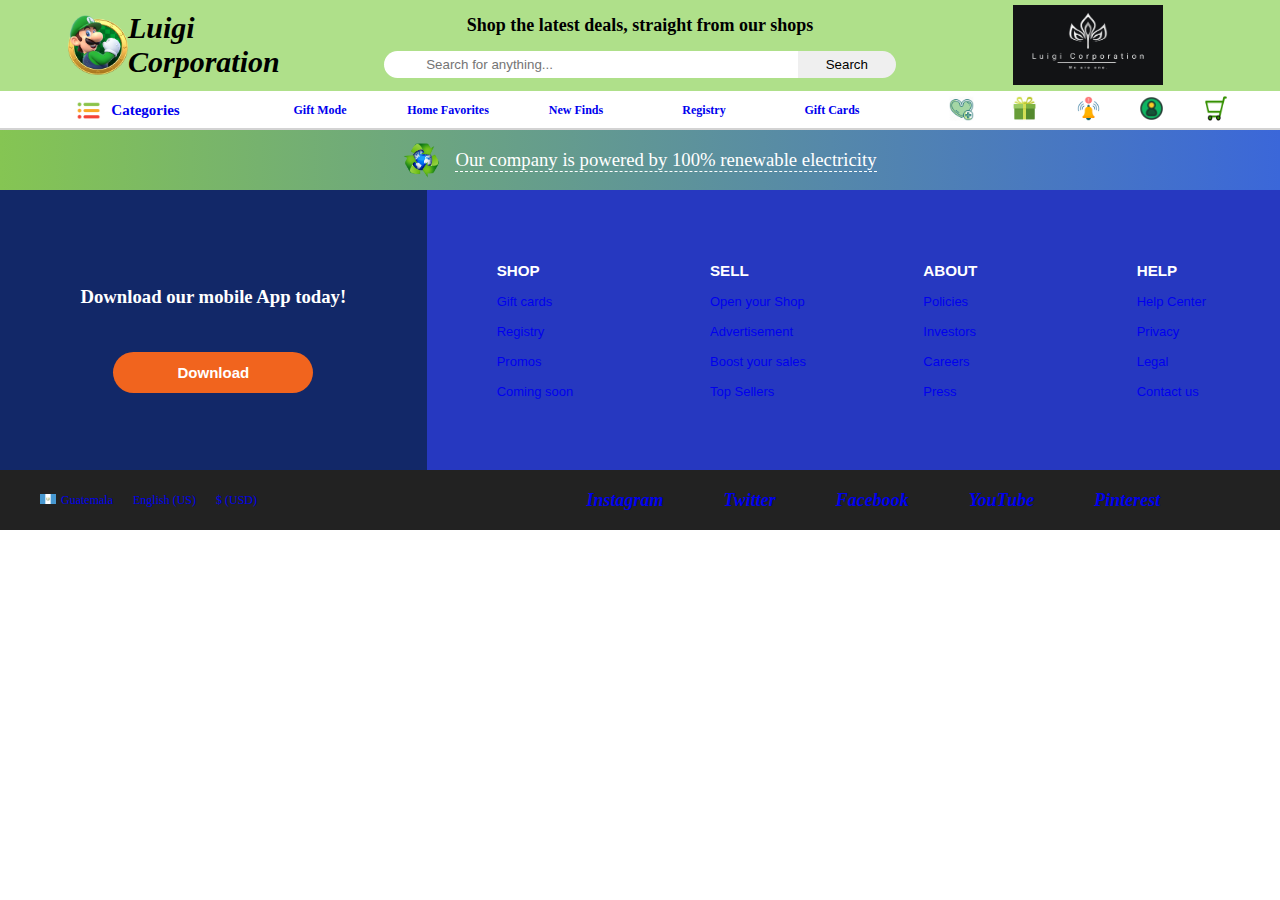
==== index.html @ bf906b2e "correction to footer download button, editing 'a' range to the whole button, including corrections t" ====
<!DOCTYPE html>
<html lang="en">
<head>
    <meta charset="UTF-8">
    <meta name="viewport" content="width=device-width, initial-scale=1.0">
    <title>Pagina Grid</title>
    <link rel="stylesheet" href="style.css">
</head>
<header>
    <div class="header-container">
        <div class="brandIcon headerGreen">
            <img src="icons/LuigiLogo.png" alt="Luigi's brand icon">
        </div>
        <div class="headerSloganH1 headerGreen">
            <h1>Luigi <br> Corporation</h1>
        </div>
        <div class="headerSloganH2 headerGreen">
            <h2>Shop the latest deals, straight from our shops</h2>
        </div>
        <div class="headerSloganImg headerGreen">
            <img src="icons/LuigiCorporation.jpg" alt="brand logo">
        </div> 
        <div class="headerSearch headerGreen">
            <input type="text" placeholder="      Search for anything...">
            <button>Search</button>
        </div>
            <div class="headerTitle1 headerMenuEffect">
                <img id="categoriesIcon" src="icons/categoriesIcon.png" alt="categories icon">
                <h3><a href="links.html">Categories</a></h3>
            </div>
        <h3 class="headerTitle2 headerMenuEffect"><a href="links.html">Gift Mode</a></h3>
        <h3 class="headerTitle3 headerMenuEffect"><a href="links.html">Home Favorites</a></h3>
        <h3 class="headerTitle4 headerMenuEffect"><a href="links.html">New Finds</a></h3>
        <h3 class="headerTitle5 headerMenuEffect"><a href="links.html">Registry</a></h3>
        <h3 class="headerTitle6 headerMenuEffect"><a href="links.html">Gift Cards</a></h3>
        <div class="headerMenuIcons">
            <a href="links.html"><img src="icons/favoritesIcon.png" alt="favorites icon" class="headerMenuIcon1"></a>
            <a href="links.html"><img src="icons/giftIcon.png" alt="gift icon" class="headerMenuIcon2"></a>
            <a href="links.html"><img src="icons/notificationsIcon.png" alt="notifications icon" class="headerMenuIcon3"></a>
            <a href="links.html"><img src="icons/account.png" alt="account icon" class="headerMenuIcon4"></a>
            <a href="links.html"><img src="icons/cartIcon.png" alt="shopping cart icon" class="headerMenuIcon5"></a>
        </div>
    </div>
</header>
<body>
    
</body>
<footer>
    <div class="footer-container">
        <div class="footer-ecofriendly">
            <img src="icons/Eco-Friendly-PNG-Photos.png" alt="eco friendly icon">
            <H3>Our company is powered by 100% renewable electricity</H3>
        </div>
        <div class="footer-downloadApp">
            <h3>Download our mobile App today!</h3>
            <a href="links.html"><button>Download</button></a>
        </div>
        <div class="footerShopMenu">
            <ul class="ulShop">
                <h3>SHOP</h3>
                <li><a href="links.html">Gift cards</a></li>
                <li><a href="links.html">Registry</a></li>
                <li><a href="links.html">Promos</a></li>
                <li><a href="links.html">Coming soon</a></li>
            </ul>
        </div>
        <div class="footerSellMenu">
            <ul class="ulSell">
                <h3>SELL</h3>
                <li><a href="links.html">Open your Shop</a></li>
                <li><a href="links.html">Advertisement</a></li>
                <li><a href="links.html">Boost your sales</a></li>
                <li><a href="links.html">Top Sellers</a></li>
            </ul>
        </div>
        <div class="footerAboutMenu">
            <ul class="ulAbout">
                <h3>ABOUT</h3>
                <li><a href="links.html">Policies</a></li>
                <li><a href="links.html">Investors</a></li>
                <li><a href="links.html">Careers</a></li>
                <li><a href="links.html">Press</a></li>
            </ul>
        </div>
        <div class="footerHelpMenu">
            <ul class="ulHelp">
                <h3>HELP</h3>
                <li><a href="links.html">Help Center</a></li>
                <li><a href="links.html">Privacy</a></li>
                <li><a href="links.html">Legal</a></li>
                <li><a href="links.html">Contact us</a></li>
            </ul>
        </div>
        <div class="footer-socialMedia">
            <ul>
                <li><a href="links.html">Instagram</a></li>
                <li><a href="links.html">Twitter</a></li>
                <li><a href="links.html">Facebook</a></li>
                <li><a href="links.html">YouTube</a></li>
                <li><a href="links.html">Pinterest</a></li>  
            </ul>
        </div>
        <div class="footerLanguage">
            <ul>
                <li><img src="./icons/banderaGuatemala.png" alt="icono bandera Guatemala"><a href="links.html">Guatemala</a></li>
                <li><a href="links.html">English (US)</a></li>
                <li><a href="links.html">$ (USD)</a></li>
            </ul>
        </div>
    </div>
</footer>
</html>
---- style.css ----
html, header, footer, body {
    margin: 0;
    padding: 0;
    width: 100%;
    height: 100%;
    box-sizing: border-box;
}
/*general links style*/
a {
    text-decoration: none; /* Elimina el subrayado */
}
footer a:visited {
    color: white; /* Mismo color que el enlace no visitado */
}
a:hover {
    text-decoration: underline; /* Subrayado al pasar el cursor */
}
  a:active {
    color: red; /* Color cuando se hace clic en el enlace */
}

/* ----- HEADER SECTION ----- */

header {/*header container size*/
    border-bottom: solid 2px lightgray;
    height: 130px;
}
.headerGreen {
    background: #afe08a ;
}
.header-container {
    display: grid;
    grid-template-columns: 10% 10% 10% 10% 10% 10% 10% 1fr;
    grid-template-rows: 1fr 1fr 1fr;
    height: 120px;
}
.brandIcon img { 
    width: 60px;
    height: 60px;
    align-items: center;
    justify-content: center;
    display: flex;
  }
.brandIcon {
    grid-column: 1;
    grid-row: 1/span 2;
    justify-content: right;
    align-items: center;
    display: flex;
    margin-right: 0;
    padding-right: 0;
}
.headerSloganH1{
    grid-column: 2 / span 2;
    grid-row: 1 / span 2;
    display: flex;
    align-items: center;
    padding: 0;
}
.headerSloganH1 H1 {
    font-size: 30px;
    font-style: italic;
}
.headerSloganH2 {
    grid-column: 4 / span 4;
    display: flex;
    justify-content: center;
    align-items: center;
    font-size: 12px;
}
.headerSloganImg {
    grid-column: 8;
    grid-row: 1/ span 2;
    justify-content: center;
    align-items: center;
    display: flex;
}
.headerSloganImg img {
    width: 150px;
    height: 80px;
    padding: 0;
    margin: 0;
    display: flex;
    align-items: center;
    justify-content: center;
}
.headerSearch {
    grid-column: 4 / span 4;
    display: flex;
    height: 40px;
}
.headerSearch input {
    width: 80%;
    height: 25px;
    border: none;
    border-top-left-radius: 15px;
    border-bottom-left-radius: 15px;
    padding-left: 20px;
}
.headerSearch button {
    width: 20%;
    height: 27px;
    border: none;
    border-top-right-radius: 15px;
    border-bottom-right-radius: 15px;
    cursor: pointer;
}
.headerSearch button:hover {
    transform: scale(1.1);
    box-shadow: 0 4px 8px rgba(0, 0, 0, 0.2);
    transition: ease-out 0.1s;
}
.headerSearch input:hover {
    transform: scale(1.1);
    box-shadow: 0 4px 8px rgba(0, 0, 0, 0.2);
    transition: ease-out 0.1s;
}
.headerMenuEffect:hover {
    transform: scale(1.1);
    box-shadow: 0 4px 8px rgba(0, 0, 0, 0.2);
    transition: ease-out 0.2s;
    background-color: lightgray;
    border-radius: 15px;
    padding: 0;
    margin: 0;
}
.header-container h3 {
    font-size: 12px;
    display: flex;
    justify-content: center;
    align-items: center;
}
.headerTitle1 {
    grid-column: 1 / span 2;
    display: flex;
    justify-content: center;
    align-items: center;
    gap: 10px;
    padding: 0;
    margin: 0;
    height: 40px;
}
.headerTitle1 h3 {
    font-size: 15px;
}
#categoriesIcon {
    height: 25px;
    width: 25px;
    
}
.headerMenuIcons {
    grid-column: 8 / span 1;
    grid-row: 3;
    display: flex;
    flex-direction: row;
    align-items: center;
    justify-content: center;
    gap: 10%;
}
.headerMenuIcons img {
    height: 25px;
    width: 25px;
}
.headerMenuIcons img:hover {
    transform: scale(1.3);
    transition: 0.1s ease-out;
}


/* ----- BODY SECTION ----- */



/*Footer section*/
footer {
    color: white; /*general font color*/
    height: 400px;
}

.footer-container { /*grid template*/
    display: grid;
    grid-template-columns: 1fr 1fr 1fr 1fr 1fr 1fr;
    grid-template-rows: 15% 55% 15% 15%;
    height: 400px;
}

.footer-ecofriendly {
    grid-column: 1 / span 6;
    grid-row: 1 / span 1;
    display: flex;
    align-items: center;
    justify-content: center;
    background: linear-gradient(to right, #85C553, #3B67D9);
}
.footer-ecofriendly h3 {
    font-weight: 200;
    border-bottom: dashed 1px white;
}
.footer-ecofriendly img {
    height: 35px;
    margin-right: 15px;
}
.footer-downloadApp {
    grid-column: 1 / span 2;
    grid-row: 2 / span 2;
    display: flex;
    flex-direction: column;
    justify-content: center;
    align-items: center;
    background-color: #122868;
    gap: 25px;
}
.footer-downloadApp a {
    border-radius: 25px;
    width: 70%;
    max-width: 200px;
    height: 20%;
    max-height: 41px;
    background-color: #F1641E;
    border: none;
    cursor: pointer;
    display: flex;
    align-items: center;
    justify-content: center;
}
.footer-downloadApp button {
    font-size: 15px;
    color: white;
    font-weight: 600;
    background-color: transparent;
    border: none;
}
.footer-downloadApp a:hover {
    background-color: green;
    transform: scale(1.20);
    transition: background-color 0.3s ease, transform 0.3s ease;
  }

.footer-socialMedia {
    display: grid;
    grid-column: 3 / span 4;
    grid-row: 4/5;
    align-items: center;
    justify-content: center;
    background-color: #222222;
}
.footer-socialMedia ul {
    list-style: none;
    display: flex;
    gap: 60px;
    font-style: oblique;
    font-weight: 600;
}
.footer-socialMedia li {
    font-size: 18px;
    cursor: pointer;
}
.footerLanguage {
    grid-column: 1/span 2;
    grid-row: 4/5;
    background-color: #222222;
    align-items: center;
    display: flex;
}
.footerLanguage ul {
    display: flex;
    list-style: none;
    gap: 20px;
    font-size: 12px;
}
.footerLanguage li {
    cursor: pointer;
}
.footerLanguage img {
    height: 10px;
    padding-right: 5px;
}
.footerShopMenu, .footerSellMenu, .footerAboutMenu, .footerHelpMenu {
    background-color: #2638C0;
    grid-row: 2/span 2;
    align-items: center;
    display: grid;
}
.footerShopMenu ul, .footerSellMenu ul, .footerAboutMenu ul, .footerHelpMenu ul {
    list-style: none;
    font-family: 'Segoe UI', Tahoma, Geneva, Verdana, sans-serif;
    font-size: 13px;
    margin-left: 30px;
}
.footerShopMenu li, .footerSellMenu li, .footerAboutMenu li, .footerHelpMenu li {
    margin-bottom: 15px;
    cursor: pointer;
}


/*Estilo pagina links.html*/
.containerPaginaLinks {
    background-color: gray;
}
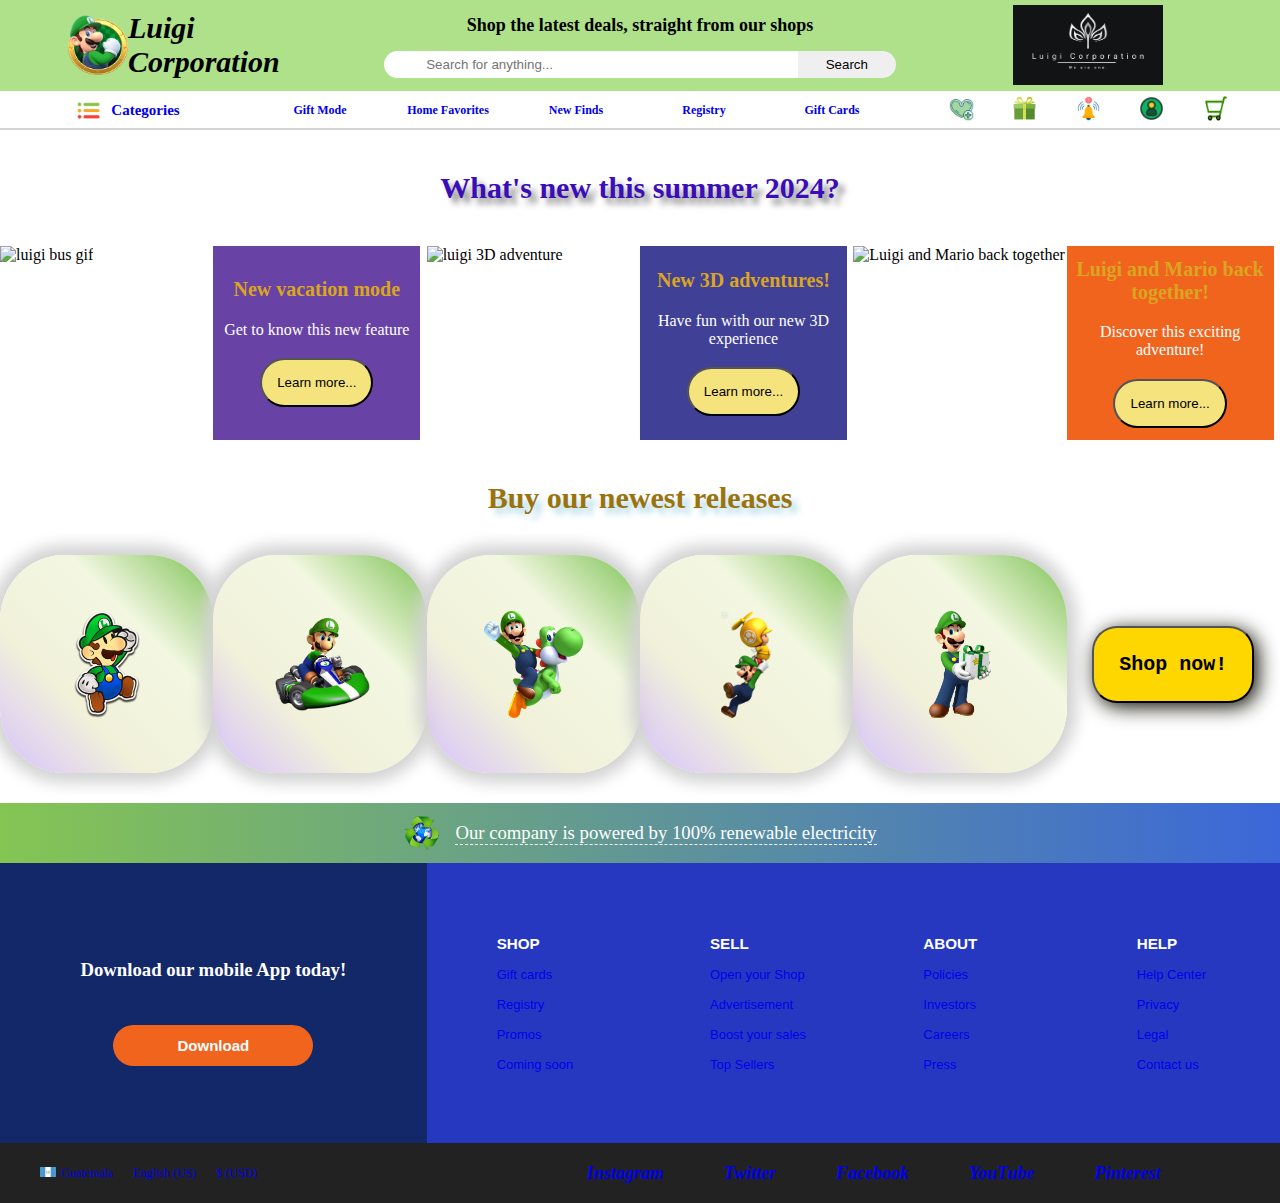
==== commit 1ef9bcaa: "Whats new section and Buy our newest releases sections completed with animations, gifs, pictures, cs" ====
--- a/index.html
+++ b/index.html
@@ -43,7 +43,58 @@
     </div>
 </header>
 <body>
-    
+    <div class="bodyContainer">
+        <div class="whatsNewSection">
+            <div class="whatsNewTitle">
+                <h3>What's new this summer 2024?</h3>
+            </div>
+            <div class="luigiBusGif gifHover">
+                <img src="https://media.tenor.com/qu7Dd1muHxMAAAAM/luigis-mansion3-luigi.gif" alt="luigi bus gif">
+            </div>
+            <div class="luigiBusDescription descriptionStyle">
+                <h4>New vacation mode</h4>
+                <p>Get to know this new feature</p>
+                <a href="links.html"><button>Learn more...</button></a>
+            </div>
+            <div class="luigi3dGif gifHover">
+                <img src="https://media1.tenor.com/m/Nb1DFKvYLB8AAAAC/3d-platformer-super_mario_3d_world.gif" alt="luigi 3D adventure">
+            </div>
+            <div class="luigi3dDescription descriptionStyle">
+                <h4>New 3D adventures!</h4>
+                <p>Have fun with our new 3D experience</p>
+                <a href="links.html"><button>Learn more...</button></a>
+            </div>
+            <div class="luigiMarioGif gifHover">
+                <img src="https://media1.tenor.com/m/jTZ1ralPuLMAAAAd/mario-luigi.gif" alt="Luigi and Mario back together">
+            </div>
+            <div class="luigiMarioBack descriptionStyle">
+                <h4>Luigi and Mario back together!</h4>
+                <p>Discover this exciting adventure!</p>
+                <a href="links.html"><button>Learn more...</button></a>
+            </div>
+            <div class="product1 productHover">
+                <a href="links.html"><img src="Pictures/product1.png" alt="producto 1"></a>
+            </div>
+            <div class="product2 productHover">
+                <a href="links.html"><img src="Pictures/product2.png" alt="producto 2"></a>
+            </div>
+            <div class="product3 productHover">
+                <a href="links.html"><img src="Pictures/product3.png" alt="producto 3"></a>
+            </div>
+            <div class="product4 productHover">
+                <a href="links.html"><img src="Pictures/product4.png" alt="producto 4"></a>
+            </div>
+            <div class="product5 productHover">
+                <a href="links.html"><img src="Pictures/product5.png" alt="producto 5"></a>
+            </div>
+            <div class="shopNowButton productHover">
+                <a href="links.html"><button>Shop now!</button></a>
+            </div>
+            <div class="luigiShopInvite">
+                <h4>Buy our newest releases</h4>
+            </div>
+        </div>
+    </div>
 </body>
 <footer>
     <div class="footer-container">
--- a/style.css
+++ b/style.css
@@ -168,6 +168,165 @@
 
 
 /* ----- BODY SECTION ----- */
+.whatsNewSection {
+    display: grid;
+    grid-template-columns: 1fr 1fr 1fr 1fr 1fr 1fr;
+    grid-template-rows: 18% 1fr 18% 1fr;
+    max-height: 1000px;
+    padding-bottom: 30px;
+}
+.whatsNewTitle {
+    grid-column: 1 / span 6;
+    grid-row: 1;
+    display: flex;
+    justify-content: center;
+    align-items: center;
+}
+.whatsNewTitle h3 {
+    font-size: 30px;
+    font-family: Cambria, Cochin, Georgia, Times, 'Times New Roman', serif;
+    text-shadow: 6px 6px 6px gray;
+    color: rgb(59, 13, 185);
+}
+.luigiBusGif {
+    grid-column: 1;
+    grid-row: 2 ;
+}
+.luigiBusGif img {
+    height: 100%;
+    width: 100%;
+    object-fit: cover;
+}
+.luigiBusDescription {
+    grid-column: 2;
+    grid-row: 2;
+}
+.luigi3dGif {
+    grid-column: 3;
+    grid-row: 2;
+}
+.luigi3dGif img {
+    height: 100%;
+    width: 100%;
+    object-fit: cover;
+}
+.luigiMarioGif img {
+    height: 100%;
+    width: 100%;
+    object-fit: cover;
+}
+.gifHover img:hover {
+    transform: scale(1.9);
+    transition: 0.2s;
+    border-radius: 25px;
+}
+.luigiShopInvite {
+    grid-column: 1 / -1;
+    grid-row: 3;
+    display: flex;
+    justify-content: center;
+    align-items: center;
+}
+.shopNowButton {
+    grid-column: 6;
+    grid-row: 4;
+    display: flex;
+    justify-content: center;
+    align-items: center;
+}
+.luigiShopPhotos {
+    grid-column: 1 / span 5;
+    grid-row: 4;
+    display: flex;
+}
+.product1 img, .product2 img, .product3 img, .product4 img, .product5 img{
+    height: 70%;
+    width: 70%;
+    object-fit: contain;
+    background-color: transparent;
+}
+.product1, .product2, .product3, .product4, .product5 {
+    display: flex;
+    justify-content: center;
+    align-items: center;
+    border-radius: 30%;
+    box-shadow: 0 0 15px 10px lightgray;
+    background: linear-gradient(45deg, rgba(202, 175, 252, 0.774), rgb(241, 241, 218), rgb(243, 247, 225), rgb(124, 194, 83));
+}
+.productHover:hover {
+    transform: scale(1.3);
+    transition: 0.2s;
+    box-shadow: none;
+}
+
+.descriptionStyle {
+    display: flex;
+    flex-direction: column;
+    justify-content: center;
+    align-items: center;
+    gap: 10%;
+    margin-right: 3%;
+}
+.descriptionStyle h4 {
+    padding: 0;
+    margin: 0;
+    font-size: 20px;
+    text-align: center;
+    color: goldenrod;
+}
+.descriptionStyle p {
+    text-align: center;
+    color: white;
+    margin: 0;
+    padding: 0;
+}
+.descriptionStyle button {
+    border-radius: 25px;
+    padding: 15px;
+    cursor: pointer;
+    background-color: rgb(245, 227, 125);
+    font-family: 'Franklin Gothic Medium', 'Arial Narrow', Arial, sans-serif;
+}
+.descriptionStyle button:hover {
+    transition: 0.2s;
+    transform: scale(1.1);
+    background-color: rgba(252, 214, 0, 0.973);
+}
+.luigiBusDescription {
+    background-color: rgb(104, 67, 165);
+}
+.luigi3dDescription {
+    background-color: rgb(64, 64, 151);
+}
+.luigiMarioBack {
+    background-color: #F1641E;
+}
+.shopNowButton button {
+    border-radius: 25px;
+    padding: 25px;
+    font-size: 20px;
+    font-family: monospace;
+    font-weight: 900;
+    transition: box-shadow 0.3s ease;
+    box-shadow: 4px 4px 20px rgb(14, 13, 3);
+    background-color: gold;
+}
+
+
+.product1 a, .product2 a, .product3 a, .product4 a, .product5 a  {
+    justify-content: center;
+    align-items: center;
+    display: flex;
+    background-color: transparent;
+    height: 70%;
+    width: 70%;
+}
+.luigiShopInvite {
+    font-size: 30px;
+    font-family: Cambria, Cochin, Georgia, Times, 'Times New Roman', serif;
+    text-shadow: 6px 6px 6px lightblue;
+    color:  rgb(155, 115, 14);
+}
 
 
 
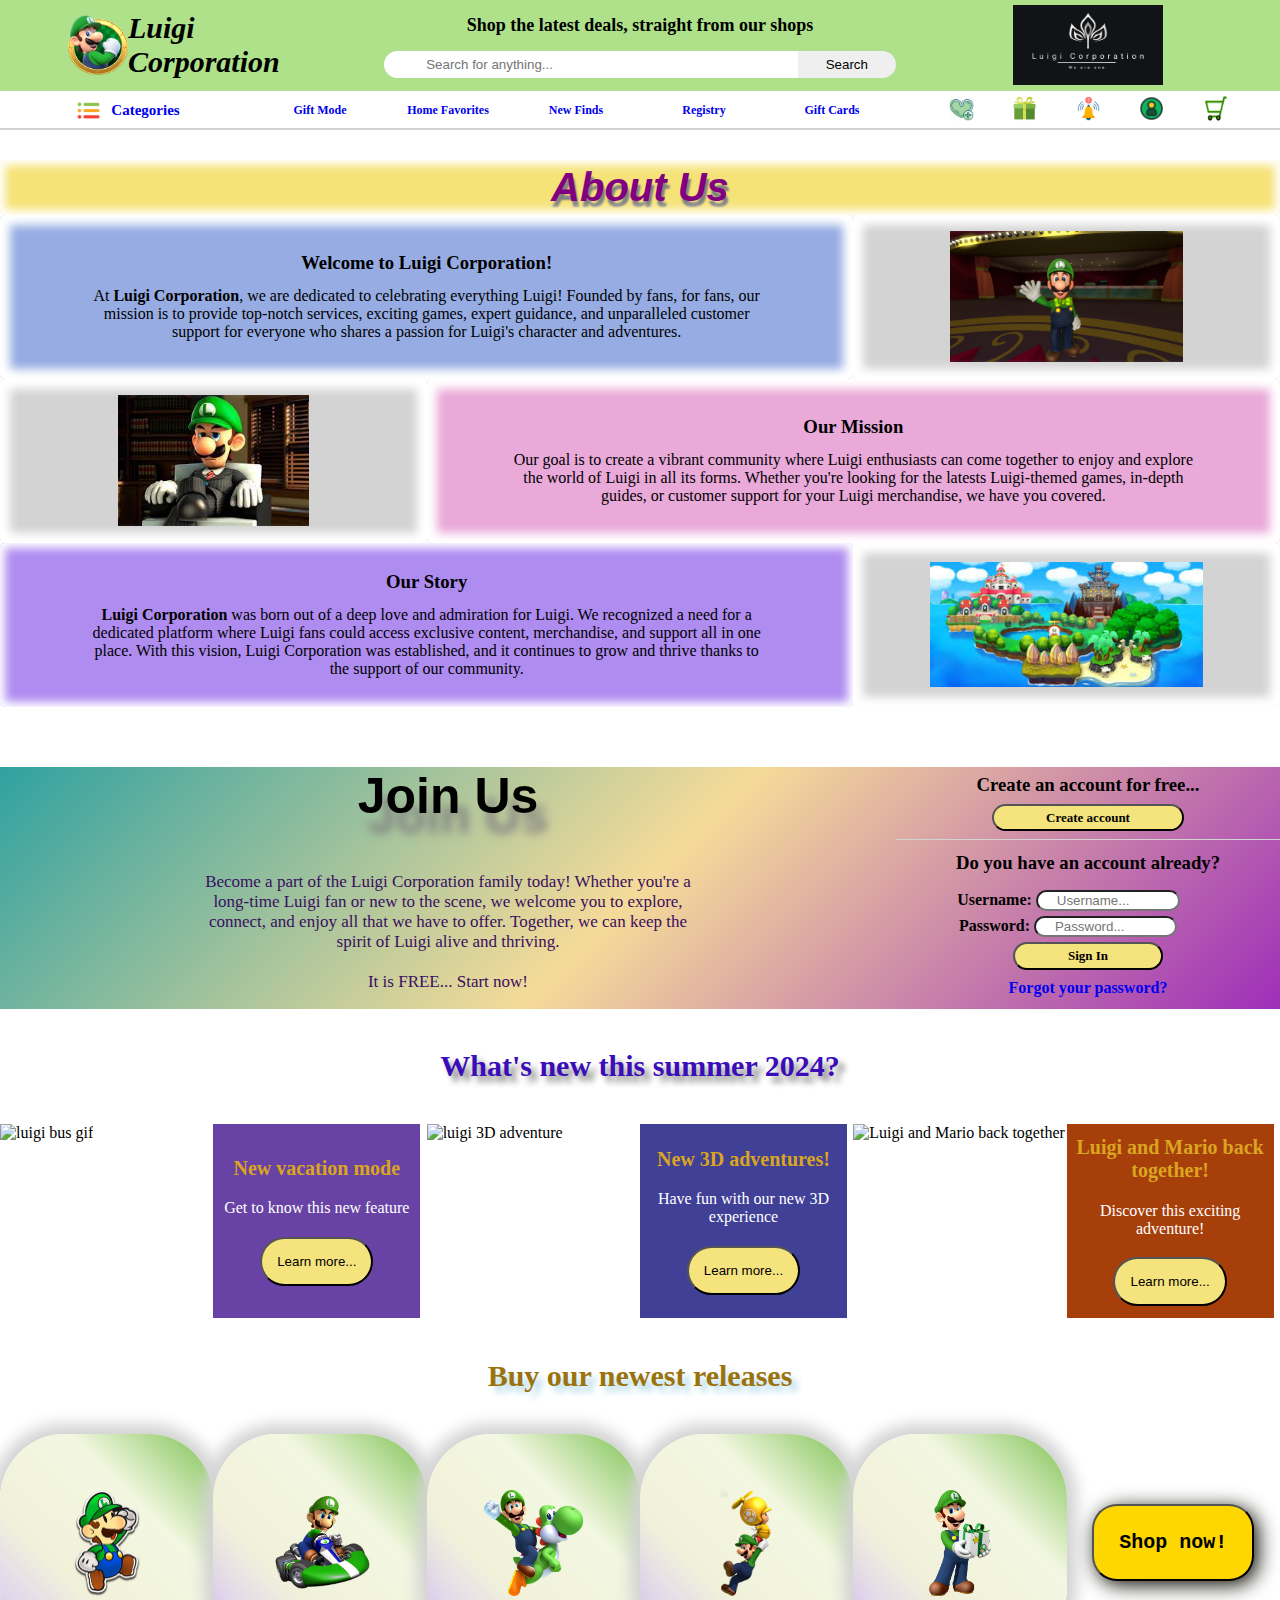
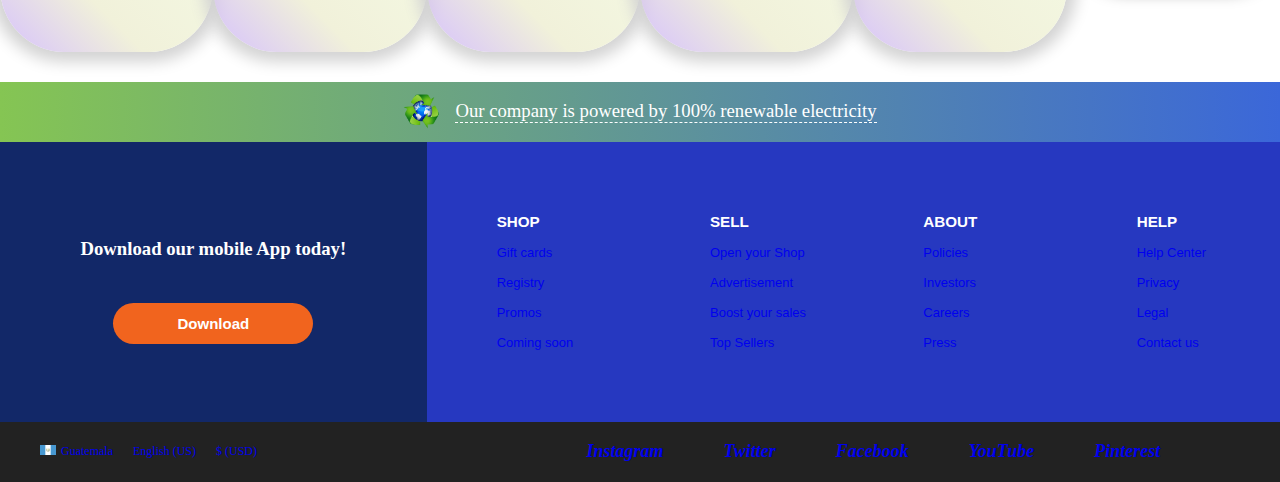
==== commit 5439b2b7: "Added About us section and Join Us section with Html and CSS styles" ====
--- a/index.html
+++ b/index.html
@@ -44,6 +44,69 @@
 </header>
 <body>
     <div class="bodyContainer">
+        <div class="aboutUsSection">
+            <div class="aboutUsTitle aboutUsPosition aboutUsText">
+                <h2>About Us</h2>
+            </div>
+            <div class="welcomeToLuigiSection aboutUsPosition aboutUsText">
+                <h3>Welcome to Luigi Corporation!</h3>
+                <p>
+                    At <b>Luigi Corporation</b>, we are dedicated to celebrating everything Luigi!
+                    Founded by fans, for fans, our mission is to provide top-notch services,
+                    exciting games, expert guidance, and unparalleled customer support
+                    for everyone who shares a passion for Luigi's character and adventures.
+                </p>
+            </div>
+            <div class="welcomeToLuigiSectionPic aboutUsPosition">
+                <img class="welcomeImg" src="Pictures/welcomeSection.png" alt="Welcome Picture">
+            </div>
+            <div class="ourMissionSection aboutUsPosition aboutUsText">
+                <h3>Our Mission</h3>
+                <p>Our goal is to create a vibrant community where Luigi enthusiasts can come
+                    together to enjoy and explore the world of Luigi in all its forms. Whether
+                    you're looking for the latests Luigi-themed games, in-depth guides, or
+                    customer support for your Luigi merchandise, we have you covered.
+                </p>
+            </div>
+            <div class="ourMissionSectionPic aboutUsPosition">
+                <img src="Pictures/ourMissionSection.jfif" alt="Our Mission picture">                
+            </div>
+            <div class="ourStorySection aboutUsPosition aboutUsText">
+                <h3>Our Story</h3>
+                <p>
+                    <b>Luigi Corporation</b> was born out of a deep love and admiration for Luigi. We
+                    recognized a need for a dedicated platform where Luigi fans could access
+                    exclusive content, merchandise, and support all in one place. With this
+                    vision, Luigi Corporation was established, and it continues to grow and
+                    thrive thanks to the support of our community.
+                </p>
+            </div>
+            <div class="ourStorySectionPic aboutUsPosition">
+                <img src="Pictures/luigiStorySection.jfif" alt="Our Story section">
+            </div>
+        </div>
+        <div class="joinUsContainer">
+            <div class="joinUsSection">
+                <h3>Join Us</h3>
+                <p>
+                    Become a part of the Luigi Corporation family today! Whether you're a
+                    long-time Luigi fan or new to the scene, we welcome you to explore,
+                    connect, and enjoy all that we have to offer. Together, we can keep the
+                    spirit of Luigi alive and thriving. <br> <br>It is FREE... Start now!
+                </p>
+            </div>
+            <div class="createAccountSection">
+                <h3>Create an account for free...</h3>
+                <a href="links.html"><button>Create account</button></a>
+            </div>
+            <div class="signInSection">
+                <h3>Do you have an account already?</h3>
+                <p><b>Username: </b><input type="text" placeholder="   Username..."></p>
+                <p><b>Password: </b><input type="text" placeholder="   Password..."></p>
+                <a href="links.html"><button>Sign In</button></a>
+                <h4><a href="links.html">Forgot your password?</a></h4>
+            </div>
+        </div>
         <div class="whatsNewSection">
             <div class="whatsNewTitle">
                 <h3>What's new this summer 2024?</h3>
--- a/style.css
+++ b/style.css
@@ -162,12 +162,304 @@
     width: 25px;
 }
 .headerMenuIcons img:hover {
-    transform: scale(1.3);
+    transform: scale(1.5);
     transition: 0.1s ease-out;
 }
 
 
-/* ----- BODY SECTION ----- */
+
+/* --------------- BODY SECTION -------------- */
+
+/* About Us section */
+.aboutUsSection {
+    display: grid;
+    grid-template-columns: repeat(3, 1fr);
+    grid-template-rows: 10% 1fr 1fr 30%;
+    margin-top: 30px;
+}
+.welcomeToLuigiSectionPic img, .ourMissionSectionPic img, .ourStorySectionPic img {
+    width: 80%;
+    height: 80%;
+    object-fit: scale-down;
+}
+.aboutUsTitle {
+    grid-column: 1 / -1;
+    background-color: rgba(245, 223, 101, 0.877);
+    box-shadow: -10px -10px -30px -10px white;
+    position: relative;
+    overflow: hidden;
+    border-radius: 5px;
+}
+.aboutUsTitle::before {
+    content: '';
+    position: absolute;
+    top: -20px;
+    left: -20px;
+    right: -20px;
+    bottom: -20px;
+    box-shadow: inset 0 0 10px 25px white;
+    border-radius: inherit;
+}
+.welcomeToLuigiSection {
+    grid-column: 1 / span 2;
+    grid-row: 2;
+    background-color: #96ace2;
+    box-shadow: -10px -10px -30px -10px white;
+    position: relative;
+    overflow: hidden;
+    border-radius: 5px;
+}
+.welcomeToLuigiSection::before {
+        content: '';
+        position: absolute;
+        top: -20px;
+        left: -20px;
+        right: -20px;
+        bottom: -20px;
+        box-shadow: inset 0 0 10px 30px white;
+        border-radius: inherit;
+}
+.welcomeToLuigiSectionPic{
+    grid-column: 3;
+    grid-row: 2;
+    background-color: lightgray;
+    box-shadow: -10px -10px -30px -10px white;
+    position: relative;
+    overflow: hidden;
+    border-radius: 5px;
+}
+.welcomeToLuigiSectionPic::before {
+    content: '';
+    position: absolute;
+    top: -20px;
+    left: -20px;
+    right: -20px;
+    bottom: -20px;
+    box-shadow: inset 0 0 10px 30px white;
+    border-radius: inherit;
+}
+.ourMissionSection {
+    grid-column: 2 / span 2;
+    grid-row: 3;
+    background-color: #e9a9d9;
+    box-shadow: -10px -10px -30px -10px white;
+    position: relative;
+    overflow: hidden;
+    border-radius: 5px;
+}
+.ourMissionSection::before {
+    content: '';
+    position: absolute;
+    top: -20px;
+    left: -20px;
+    right: -20px;
+    bottom: -20px;
+    box-shadow: inset 0 0 10px 30px white;
+    border-radius: inherit;
+}
+.ourMissionSectionPic {
+    grid-column: 1 / span 1;
+    grid-row: 3;
+    background-color: lightgray;
+    box-shadow: -10px -10px -30px -10px white;
+    position: relative;
+    overflow: hidden;
+    border-radius: 5px;
+}
+.ourMissionSectionPic::before {
+    content: '';
+    position: absolute;
+    top: -20px;
+    left: -20px;
+    right: -20px;
+    bottom: -20px;
+    box-shadow: inset 0 0 10px 30px white;
+    border-radius: inherit;
+}
+.ourStorySectionPic {
+    grid-column: 3;
+    grid-row: 4;
+    background-color: lightgray;
+    box-shadow: -10px -10px -30px -10px white;
+    position: relative;
+    overflow: hidden;
+    border-radius: 5px;
+}
+.ourStorySectionPic::before {
+    content: '';
+    position: absolute;
+    top: -20px;
+    left: -20px;
+    right: -20px;
+    bottom: -20px;
+    box-shadow: inset 0 0 10px 30px white;
+    border-radius: inherit;
+}
+.ourStorySection {
+    grid-column: 1 / span 2;
+    grid-row: 4;
+    padding: 10px 0 10px 0;
+    background-color: #af8cf0;
+    box-shadow: -10px -10px -30px -10px white;
+    position: relative;
+    overflow: hidden;
+    border-radius: 5px;
+}
+.ourStorySection::before {
+    content: '';
+    position: absolute;
+    top: -20px;
+    left: -20px;
+    right: -20px;
+    bottom: -20px;
+    box-shadow: inset 0 0 10px 25px white;
+    border-radius: inherit;
+}
+.aboutUsPosition {
+    display: flex;
+    flex-direction: column;
+    justify-content: center;
+    align-items: center;
+    padding: 0 10% 0 10%;
+}
+.aboutUsText h2, .aboutUsText h3, .aboutUsText p {
+    margin: 0;
+    padding: 0;
+    max-width: 800px;
+    font-family: cursive;
+    text-align: center;
+}
+.aboutUsText p {
+    padding-top: 2%;
+}
+.aboutUsText h2 {
+    font-size: 40px;
+    color: purple;
+    font-style: italic;
+    text-shadow: 2px 6px 2px gray;
+    font-family: 'Trebuchet MS', 'Lucida Sans Unicode', 'Lucida Grande', 'Lucida Sans', Arial, sans-serif;
+}
+
+/* Join Us section */
+.joinUsContainer {
+    display: grid;
+    grid-template-columns: 70% 30%;
+    grid-template-rows: 30% 70%;
+    margin-top: 60px;
+    background: linear-gradient(135deg, rgb(48, 161, 161), rgb(245, 219, 153), rgb(158, 46, 185));
+}
+.joinUsSection {
+    grid-column: 1 / span 1;
+    grid-row: 1 / span 2;
+    display: flex;
+    flex-direction: column;
+    justify-content: center;
+    align-items: center;
+    text-align: center;
+    padding: 0 60px 0 60px;
+    gap: 30px;
+}
+.joinUsSection h3 {
+    font-size: 50px;
+    margin: 0;
+    font-family: 'Segoe UI', Tahoma, Geneva, Verdana, sans-serif;
+    text-shadow: 10px 20px 10px gray;
+}
+.joinUsSection p {
+    max-width: 500px;
+    font-family: cursive;
+    font-size: 17px;
+    color: rgb(57, 15, 95);
+}
+.createAccountSection {
+    display: flex;
+    flex-direction: column;
+    justify-content: center;
+    align-items: center;
+    gap: 10%;
+}
+.createAccountSection button {
+    border-radius: 25px;
+    padding: 2% 5% 2% 5%;
+    width: 100%;
+    max-width: 200px;
+    cursor: pointer;
+    background-color: rgb(245, 227, 125);
+    font-family: cursive;
+    font-weight: 800;
+    font-size: 13px;
+}
+.createAccountSection button:hover {
+    transition: ease-out 0.2s;
+    transform: scale(1.1);
+}
+.createAccountSection a {
+    width: 50%;
+    max-width: 200px;
+    display: flex;
+    justify-content: center;
+    align-items: center;
+    text-decoration: none;
+}
+.createAccountSection h3 {
+    margin: 0;
+    padding: 0;
+}
+.signInSection {
+    display: flex;
+    flex-direction: column;
+    justify-content: center;
+    align-items: center;
+    gap: 3%;
+    border-top: solid lightgray 1px;
+}
+.signInSection h3 {
+    padding-bottom: 3%;
+    margin: 0;
+}
+.signInSection p {
+    padding: 0;
+    margin: 0;
+}
+.signInSection h4 {
+    padding: 0;
+    margin: 0;
+    padding-top: 1%;
+    width: 100%;
+}
+.signInSection button {
+    border-radius: 25px;
+    padding: 1% 5% 1% 5%;
+    width: 70%;
+    max-width: 150px;
+    cursor: pointer;
+    background-color: rgb(245, 227, 125);
+    font-family: cursive;
+    font-weight: 800;
+    font-size: 13px;
+}
+.signInSection button:hover {
+    transition: ease-out 0.2s;
+    transform: scale(1.1);
+}
+.signInSection a {
+    width: 100%;
+    display: flex;
+    justify-content: center;
+    align-items: center;
+    text-decoration: none;
+}
+.signInSection input {
+    border-radius: 15px;
+    width: 50%;
+    padding-left: 3%;
+}
+.signInSection input:hover {
+    transition: ease-out 0.2s;
+    transform: scale(1.1);
+}
+
+/* What's New section */
 .whatsNewSection {
     display: grid;
     grid-template-columns: 1fr 1fr 1fr 1fr 1fr 1fr;
@@ -299,7 +591,7 @@
     background-color: rgb(64, 64, 151);
 }
 .luigiMarioBack {
-    background-color: #F1641E;
+    background-color: #a73f0b;
 }
 .shopNowButton button {
     border-radius: 25px;
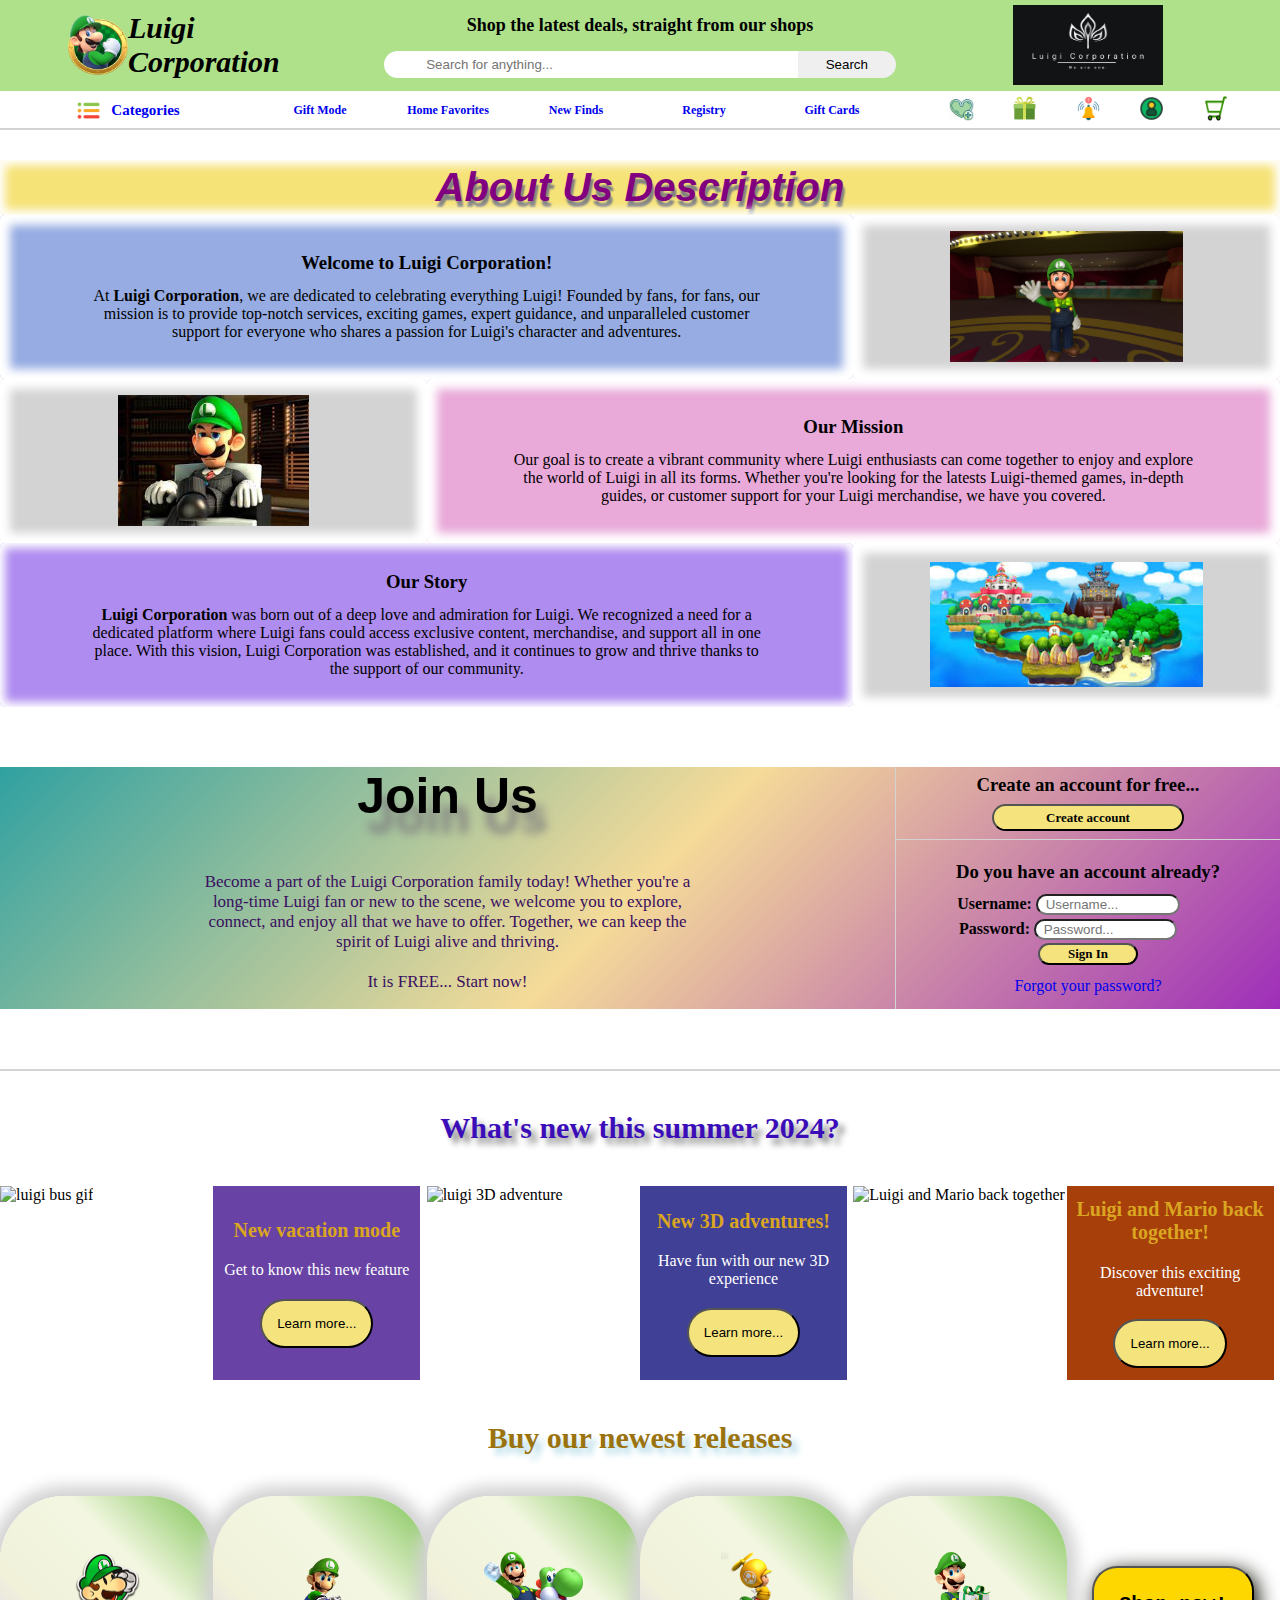
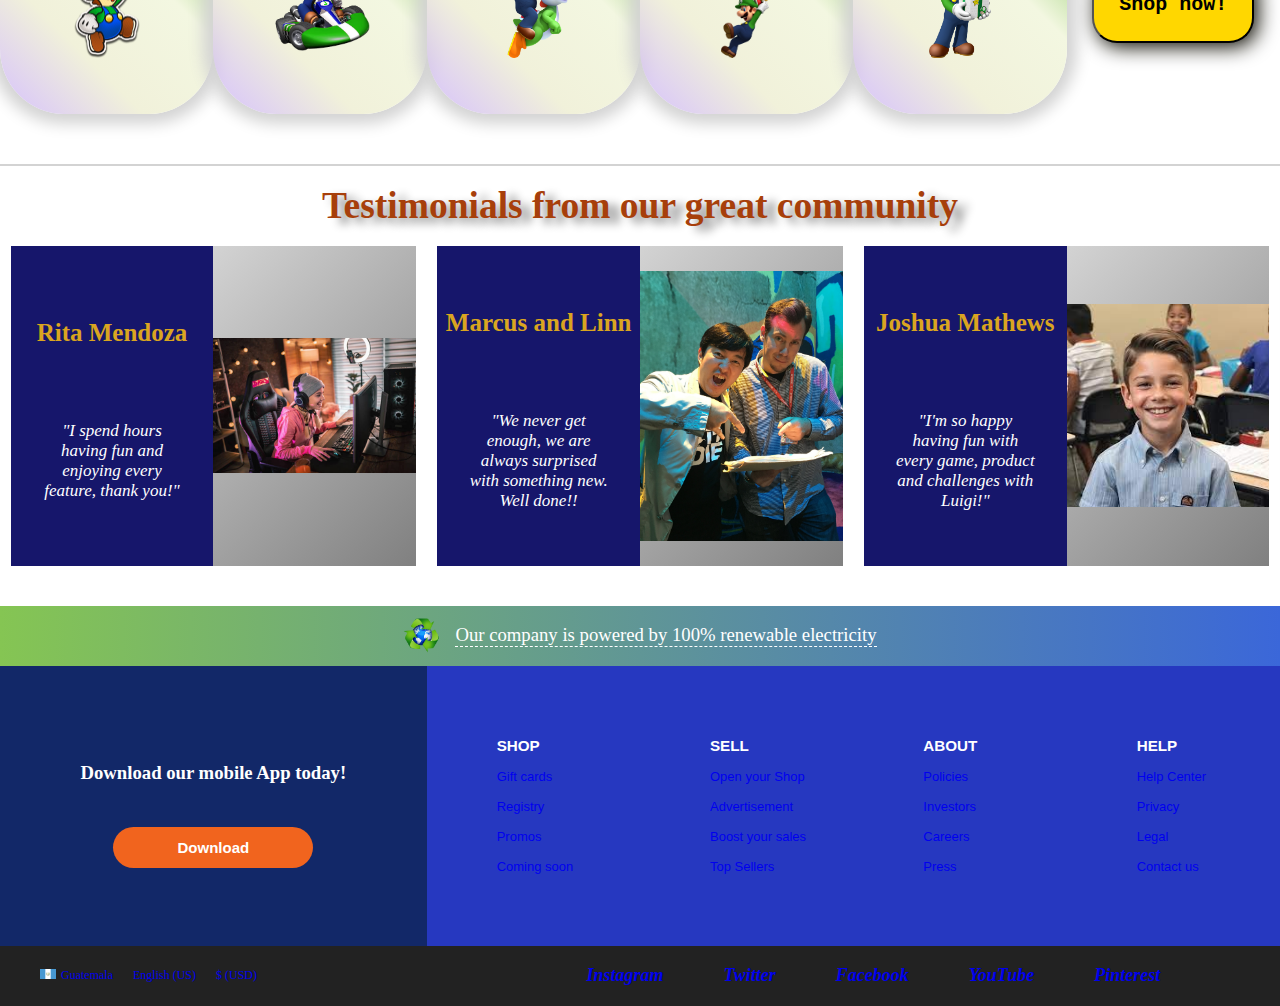
==== commit b949ea39: "testimonials section completed with HTML and CSS style" ====
--- a/index.html
+++ b/index.html
@@ -46,7 +46,7 @@
     <div class="bodyContainer">
         <div class="aboutUsSection">
             <div class="aboutUsTitle aboutUsPosition aboutUsText">
-                <h2>About Us</h2>
+                <h2>About Us Description</h2>
             </div>
             <div class="welcomeToLuigiSection aboutUsPosition aboutUsText">
                 <h3>Welcome to Luigi Corporation!</h3>
@@ -99,12 +99,16 @@
                 <h3>Create an account for free...</h3>
                 <a href="links.html"><button>Create account</button></a>
             </div>
-            <div class="signInSection">
-                <h3>Do you have an account already?</h3>
-                <p><b>Username: </b><input type="text" placeholder="   Username..."></p>
-                <p><b>Password: </b><input type="text" placeholder="   Password..."></p>
-                <a href="links.html"><button>Sign In</button></a>
-                <h4><a href="links.html">Forgot your password?</a></h4>
+            <div class="signInSectionContainer">
+                <div class="signInSection">
+                    <h3>Do you have an account already?</h3>
+                    <p><b>Username: </b><input type="text" placeholder="Username..."></p>
+                    <p><b>Password: </b><input type="password" placeholder="Password..."></p>
+                    <a href="links.html"><button>Sign In</button></a>
+                </div>
+                <div class="forgotPasswordA">
+                    <h4></h4><a href="links.html">Forgot your password?</a></h4>
+                </div>     
             </div>
         </div>
         <div class="whatsNewSection">
@@ -150,11 +154,48 @@
             <div class="product5 productHover">
                 <a href="links.html"><img src="Pictures/product5.png" alt="producto 5"></a>
             </div>
-            <div class="shopNowButton productHover">
-                <a href="links.html"><button>Shop now!</button></a>
+            <div class="shopNowButton">
+                <a class="productHover" href="links.html"><button>Shop now!</button></a>
             </div>
             <div class="luigiShopInvite">
                 <h4>Buy our newest releases</h4>
+            </div>
+        </div>
+        <div class="testimonialsContainer">
+            <div class="testimonialTitle">
+                <h2>Testimonials from our great community</h2>
+            </div>
+            <div class="testimonialText">
+                <h3>Rita Mendoza</h3>
+                <p>"I spend hours having fun and enjoying every feature, thank you!"</p>
+            </div>
+            <div class="testimonialPic">
+                <img src="Pictures/testimonial1.jpg" alt="testimonial pic 1">
+            </div>
+            <div class="testimonialText">
+                <h3>Marcus and Linn</h3>
+                <p>"We never get enough, we are always surprised with something new. Well done!!</p>
+            </div>
+            <div class="testimonialPic">
+                <img src="Pictures/testimonial2.jfif" alt="testimonial pic 2">
+            </div>
+            <div class="testimonialText">
+                <h3>Joshua Mathews</h3>
+                <p>"I'm so happy having fun with every game, product and challenges with Luigi!"</p>
+            </div>
+            <div class="testimonialPic">
+                <img src="Pictures/testimonial3.jfif" alt="testimonial pic 3">
+            </div>
+        </div>
+        <div class="servicesContainer">
+
+        </div>
+        <div class="contactUsContainer">
+            <div class="emailUsSection">
+
+            </div>
+            <div class="mapSection">
+
             </div>
         </div>
     </div>
--- a/style.css
+++ b/style.css
@@ -358,6 +358,7 @@
     text-align: center;
     padding: 0 60px 0 60px;
     gap: 30px;
+    border-right: solid lightgray 1px;
 }
 .joinUsSection h3 {
     font-size: 50px;
@@ -405,7 +406,7 @@
     margin: 0;
     padding: 0;
 }
-.signInSection {
+.signInSectionContainer {
     display: flex;
     flex-direction: column;
     justify-content: center;
@@ -413,6 +414,14 @@
     gap: 3%;
     border-top: solid lightgray 1px;
 }
+.signInSection {
+    display: flex;
+    flex-direction: column;
+    justify-content: center;
+    align-items: center;
+    gap: 3%;
+    height: 70%;
+}
 .signInSection h3 {
     padding-bottom: 3%;
     margin: 0;
@@ -425,13 +434,16 @@
     padding: 0;
     margin: 0;
     padding-top: 1%;
-    width: 100%;
-}
+    width: 300px;
+    display: flex;
+    justify-content: center;
+    align-items: center;
+    flex-wrap: nowrap}
 .signInSection button {
     border-radius: 25px;
     padding: 1% 5% 1% 5%;
-    width: 70%;
-    max-width: 150px;
+    width: 100%;
+    max-width: 100px;
     cursor: pointer;
     background-color: rgb(245, 227, 125);
     font-family: cursive;
@@ -444,6 +456,7 @@
 }
 .signInSection a {
     width: 100%;
+    max-width: 100px;
     display: flex;
     justify-content: center;
     align-items: center;
@@ -457,6 +470,10 @@
 .signInSection input:hover {
     transition: ease-out 0.2s;
     transform: scale(1.1);
+}
+.forgotPasswordA h4{
+    margin: 0;
+    padding: 0;
 }
 
 /* What's New section */
@@ -466,6 +483,8 @@
     grid-template-rows: 18% 1fr 18% 1fr;
     max-height: 1000px;
     padding-bottom: 30px;
+    border-top: solid lightgray 2px;
+    margin-top: 60px;
 }
 .whatsNewTitle {
     grid-column: 1 / span 6;
@@ -602,9 +621,8 @@
     transition: box-shadow 0.3s ease;
     box-shadow: 4px 4px 20px rgb(14, 13, 3);
     background-color: gold;
-}
-
-
+    cursor: pointer;
+}
 .product1 a, .product2 a, .product3 a, .product4 a, .product5 a  {
     justify-content: center;
     align-items: center;
@@ -620,7 +638,57 @@
     color:  rgb(155, 115, 14);
 }
 
-
+/*Testimonials Section*/
+.testimonialsContainer {
+    display: grid;
+    grid-template-columns: repeat(6, 1fr);
+    grid-template-rows: 20% 80%;
+    height: 400px;
+    padding: 0 0 40px 0;
+    margin-top: 20px;
+    border-top: solid lightgray 2px;
+}
+.testimonialTitle {
+    grid-column: 1 / -1;
+    grid-row: 1;
+    display: flex;
+    justify-content: center;
+    align-items: center;
+    font-size: 25px;
+    font-family: cursive;
+    color: #a73f0b;
+    text-shadow: 10px 5px 10px gray;
+}
+.testimonialText {
+    display: flex;
+    flex-direction: column;
+    justify-content: center;
+    align-items: center;
+    background-color: rgb(22, 22, 107);
+    color: white;
+    margin-left: 5%;
+    gap: 10%;
+}
+.testimonialPic {
+    margin-right: 5%;
+    background: linear-gradient(135deg, lightgray, gray);
+}
+.testimonialPic img {
+    height: 100%;
+    width: 100%;
+    object-fit: scale-down;
+}
+.testimonialText h3 {
+    color: goldenrod;
+    font-size: 25px;
+    text-align: center;
+}
+.testimonialText p {
+    padding: 0 15% 0 15%;
+    text-align: center;
+    font-style: italic;
+    font-size: 17px;
+}
 
 /*Footer section*/
 footer {
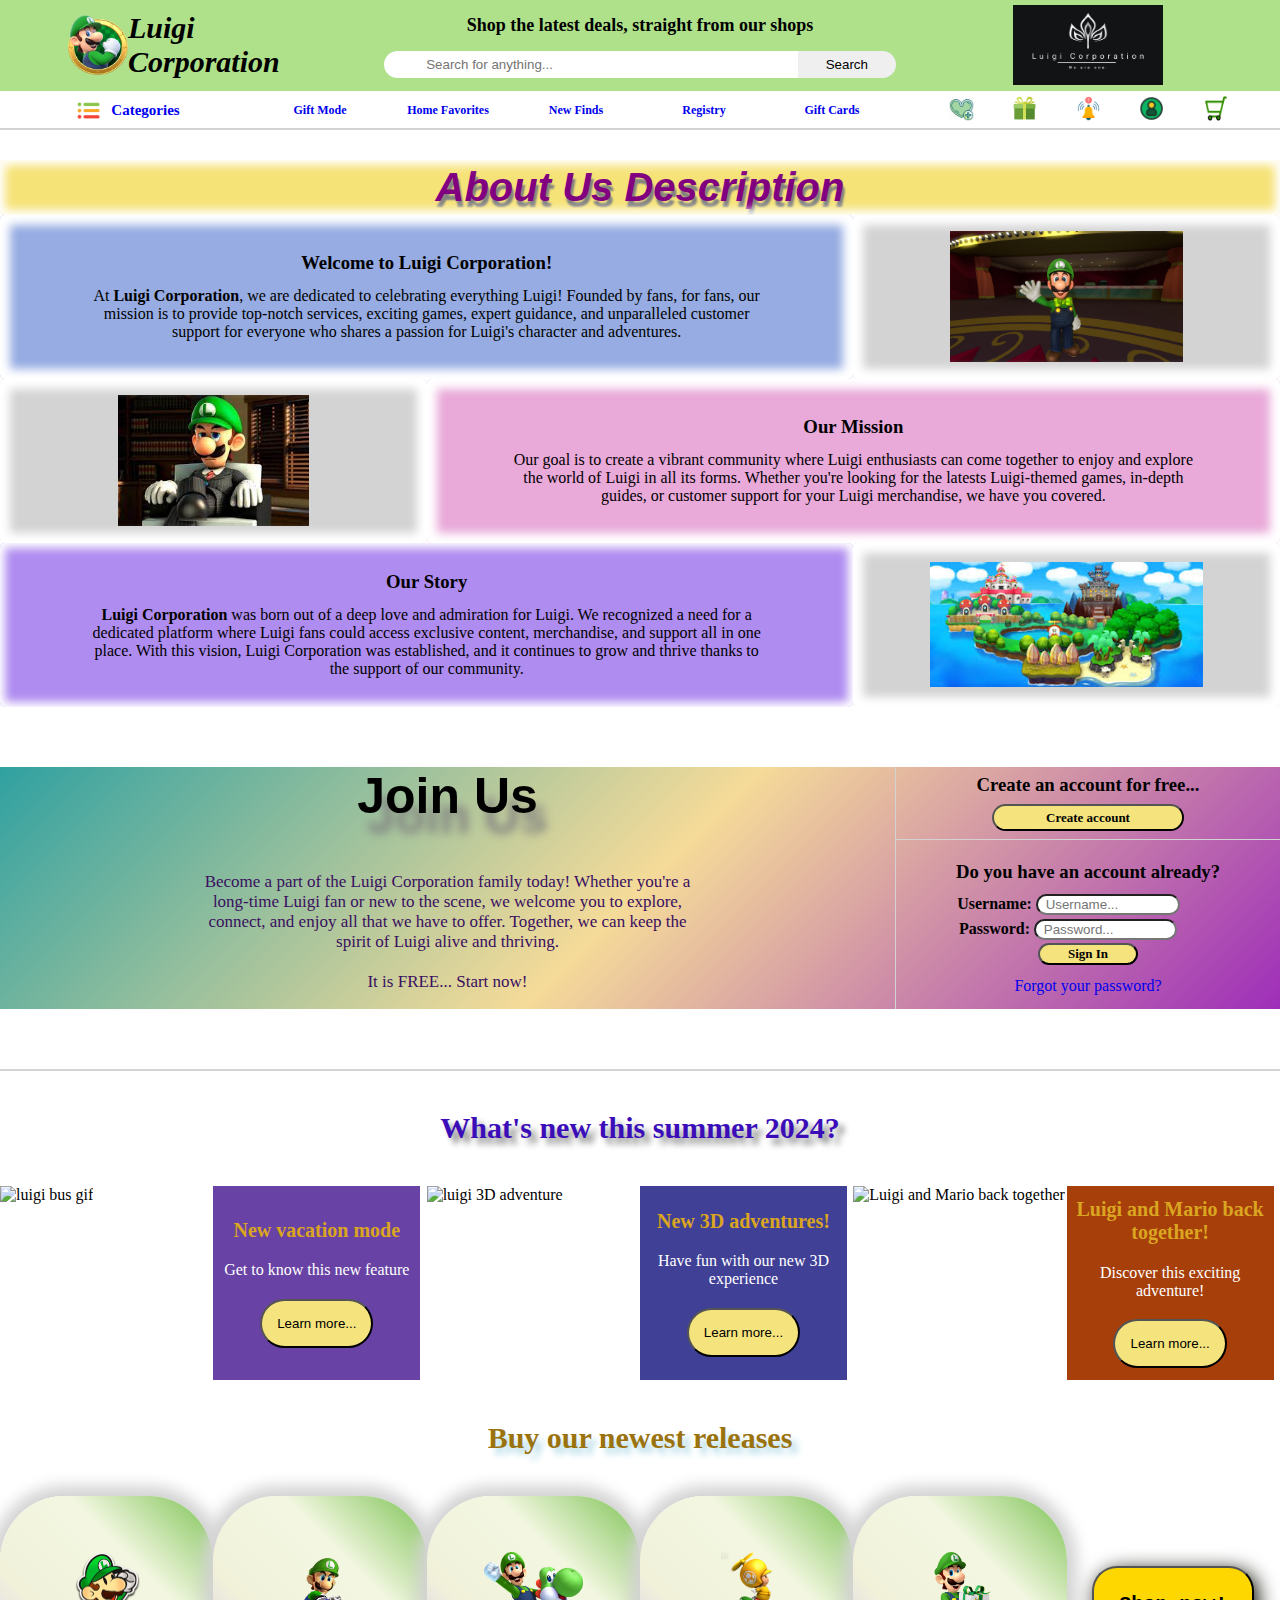
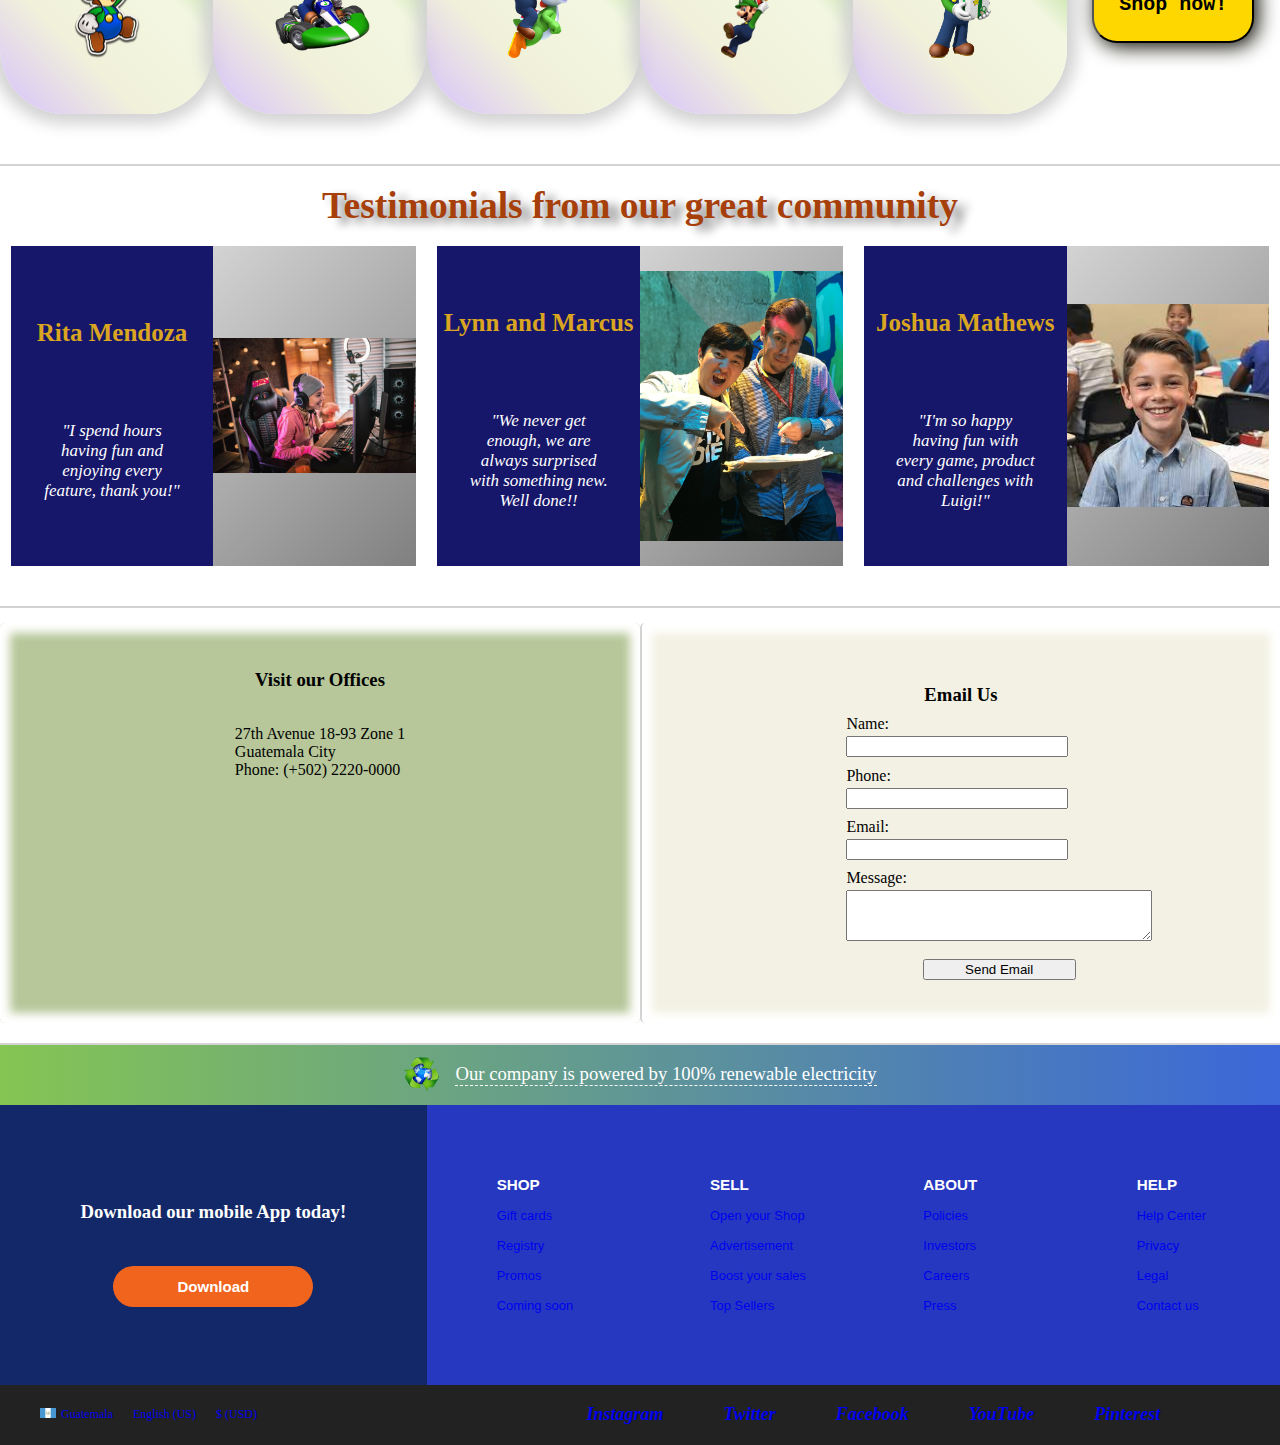
==== commit e1e39682: "email us section completed with HTML and CSS style" ====
--- a/index.html
+++ b/index.html
@@ -173,7 +173,7 @@
                 <img src="Pictures/testimonial1.jpg" alt="testimonial pic 1">
             </div>
             <div class="testimonialText">
-                <h3>Marcus and Linn</h3>
+                <h3>Lynn and Marcus</h3>
                 <p>"We never get enough, we are always surprised with something new. Well done!!</p>
             </div>
             <div class="testimonialPic">
@@ -192,10 +192,30 @@
         </div>
         <div class="contactUsContainer">
             <div class="emailUsSection">
-
+                <h3>Email Us</h3>
+                <form action=" ">
+                    <label for="name">Name:</label>
+                    <input type="text" id="name" name="name" required>
+                    
+                    <label for="phone">Phone:</label>
+                    <input type="tel" id="phone" name="phone" required>
+                    
+                    <label for="email">Email:</label>
+                    <input type="email" id="email" name="email" required>
+                    
+                    <label for="message">Message:</label>
+                    <textarea id="message" name="message" rows="3" required></textarea>
+                    
+                    <br><button id="submitEmail" type="submit">Send Email</button>
+                </form>
             </div>
             <div class="mapSection">
-
+                <h3>Visit our Offices</h3>
+                <p>27th Avenue 18-93 Zone 1 <br>
+                Guatemala City <br>
+                Phone: (+502) 2220-0000
+            </p>
+                <iframe src="https://www.google.com/maps/embed?pb=!1m18!1m12!1m3!1d3860.8060307243168!2d-90.50763861124445!3d14.61012285653875!2m3!1f0!2f0!3f0!3m2!1i1024!2i768!4f13.1!3m3!1m2!1s0x8589a3b512ee9afb%3A0xc8255d5feb146d4a!2sUniversidad%20Galileo!5e0!3m2!1sen!2sgt!4v1721445183889!5m2!1sen!2sgt" width="350" height="200" style="border:0;" allowfullscreen="" loading="lazy" referrerpolicy="no-referrer-when-downgrade"></iframe>
             </div>
         </div>
     </div>
--- a/style.css
+++ b/style.css
@@ -690,6 +690,88 @@
     font-size: 17px;
 }
 
+/* Email Us section */
+.contactUsContainer {
+    display: grid;
+    grid-template-columns: 1fr 1fr;
+    border-top: solid lightgray 2px;
+    padding: 15px 0 20px 0;
+    border-bottom: solid lightgray 2px;
+    height: 400px;
+}
+.mapSection {
+    grid-column: 1;
+    grid-row: 1;
+    display: flex;
+    flex-direction: column;
+    justify-content: center;
+    align-items: center;
+    background-color: #b7c79a;
+    box-shadow: -10px -10px -30px -10px white;
+    position: relative;
+    overflow: hidden;
+    border-radius: 5px;
+}
+.mapSection::before {
+    content: '';
+    position: absolute;
+    top: -20px;
+    left: -20px;
+    right: -20px;
+    bottom: -20px;
+    box-shadow: inset 0 0 10px 30px white;
+    border-radius: inherit;
+}
+.emailUsSection {
+    grid-column: 2;
+    grid-row: 1;
+    display: flex;
+    flex-direction: column;
+    justify-content: center;
+    padding: 0 20% 0 20%;
+    border-left: solid 2px lightgray;
+    background-color: #f3f1e3;
+    box-shadow: -10px -10px -30px -10px white;
+    position: relative;
+    overflow: hidden;
+    border-radius: 5px;
+}
+.emailUsSection::before {
+    content: '';
+    position: absolute;
+    top: -20px;
+    left: -20px;
+    right: -20px;
+    bottom: -20px;
+    box-shadow: inset 0 0 10px 30px white;
+    border-radius: inherit;
+}
+.emailUsSection form {
+    display: flex;
+    flex-direction: column;
+    max-width: 400px;
+    padding-left: 20%;
+}
+.emailUsSection h3 {
+    display: flex;
+    justify-content: center;
+    align-items: center;
+    margin-bottom: 0;
+}
+.emailUsSection label{
+    padding: 3% 0 1% 0;
+}
+#name, #phone, #email {
+    width: 70%;
+}
+#submitEmail {
+    width: 50%;
+    margin-left: 25%;
+}
+
+/* Visit our offices section*/
+
+
 /*Footer section*/
 footer {
     color: white; /*general font color*/
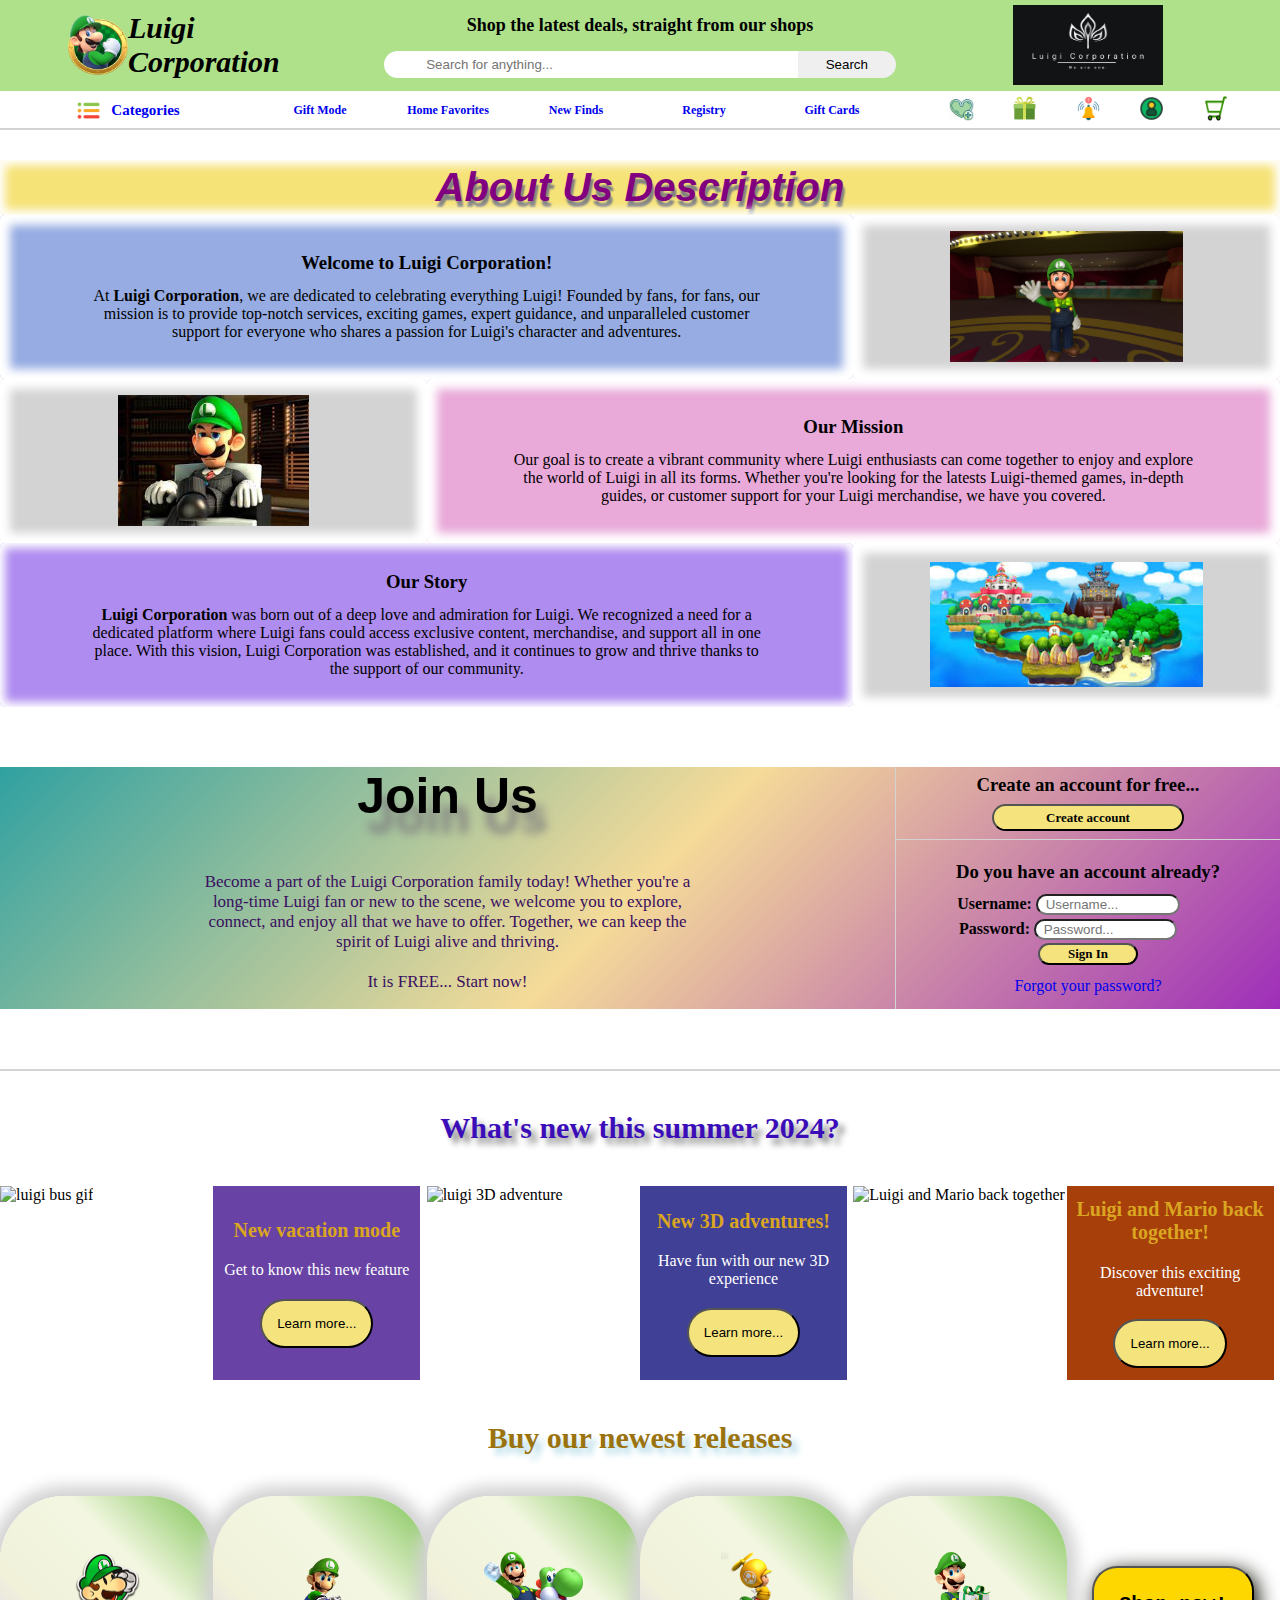
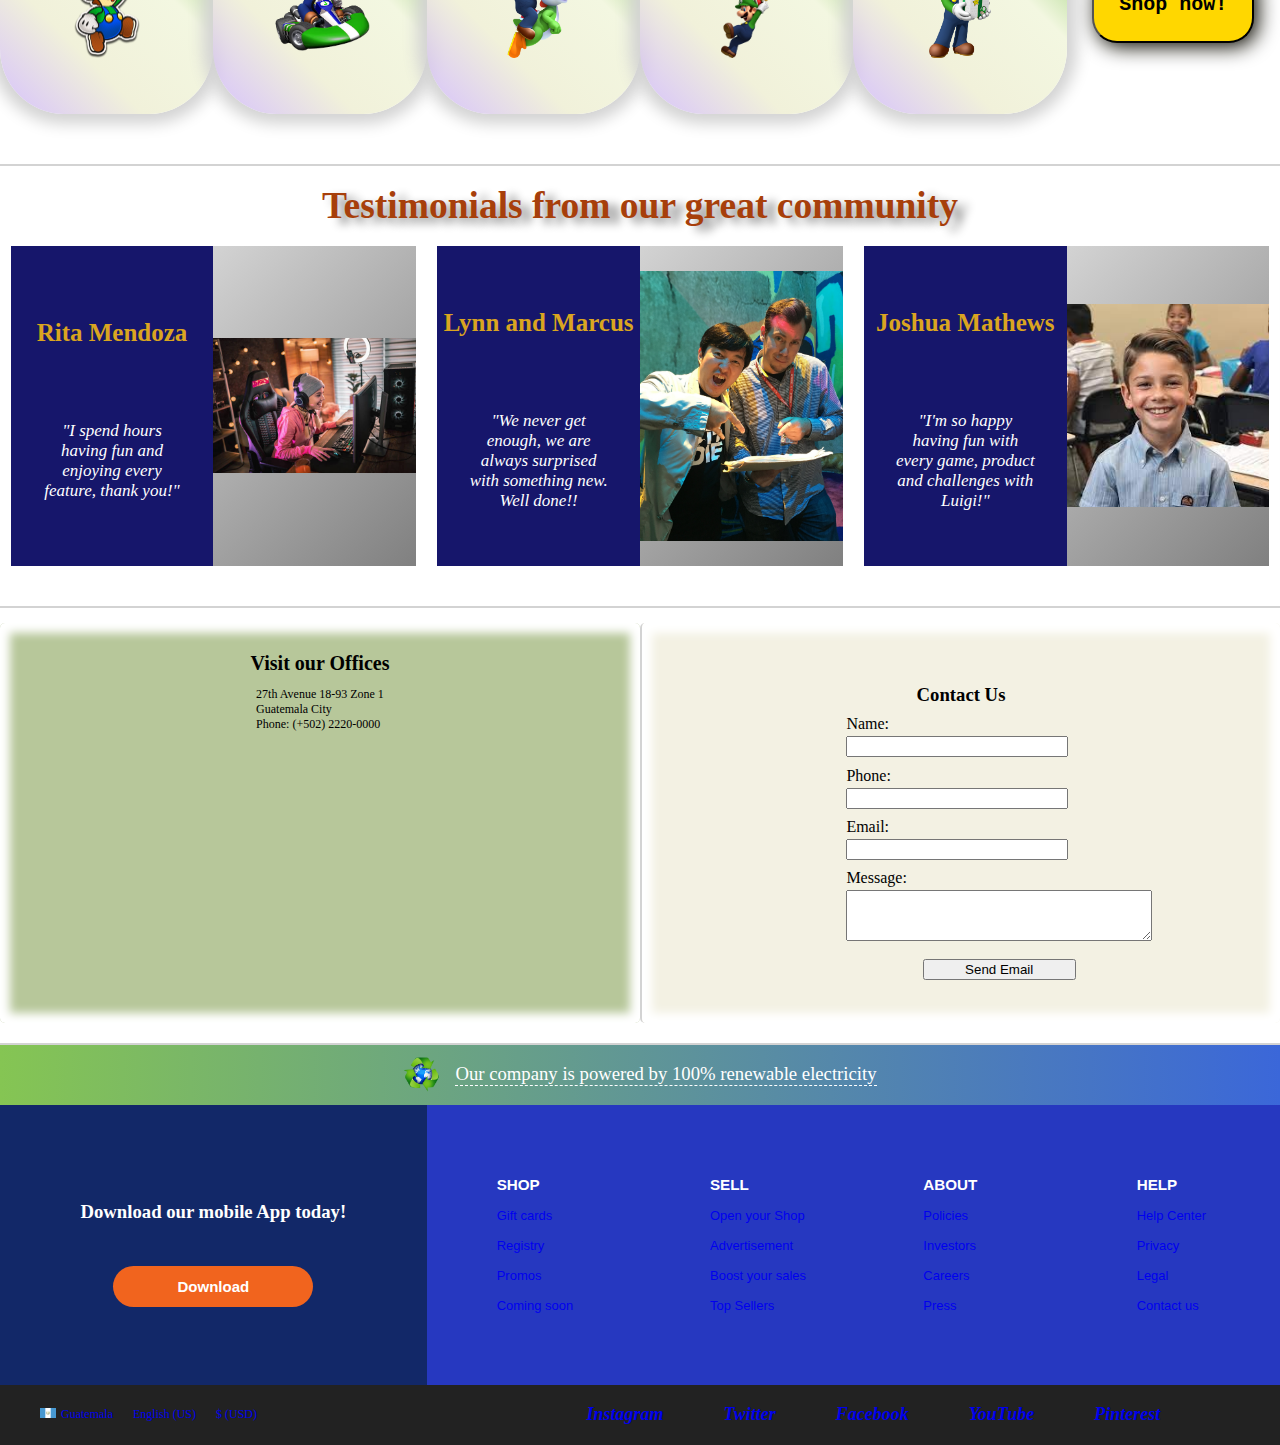
==== commit aa770dff: "map section completed with Html and CSS style" ====
--- a/index.html
+++ b/index.html
@@ -192,7 +192,7 @@
         </div>
         <div class="contactUsContainer">
             <div class="emailUsSection">
-                <h3>Email Us</h3>
+                <h3>Contact Us</h3>
                 <form action=" ">
                     <label for="name">Name:</label>
                     <input type="text" id="name" name="name" required>
@@ -215,7 +215,7 @@
                 Guatemala City <br>
                 Phone: (+502) 2220-0000
             </p>
-                <iframe src="https://www.google.com/maps/embed?pb=!1m18!1m12!1m3!1d3860.8060307243168!2d-90.50763861124445!3d14.61012285653875!2m3!1f0!2f0!3f0!3m2!1i1024!2i768!4f13.1!3m3!1m2!1s0x8589a3b512ee9afb%3A0xc8255d5feb146d4a!2sUniversidad%20Galileo!5e0!3m2!1sen!2sgt!4v1721445183889!5m2!1sen!2sgt" width="350" height="200" style="border:0;" allowfullscreen="" loading="lazy" referrerpolicy="no-referrer-when-downgrade"></iframe>
+            <iframe src="https://www.google.com/maps/embed?pb=!1m18!1m12!1m3!1d3860.8060307243168!2d-90.50763861124445!3d14.61012285653875!2m3!1f0!2f0!3f0!3m2!1i1024!2i768!4f13.1!3m3!1m2!1s0x8589a3b512ee9afb%3A0xc8255d5feb146d4a!2sUniversidad%20Galileo!5e0!3m2!1sen!2sgt!4v1721451776374!5m2!1sen!2sgt" width="400" height="250" style="border:0;" allowfullscreen="" loading="lazy" referrerpolicy="no-referrer-when-downgrade"></iframe>
             </div>
         </div>
     </div>
--- a/style.css
+++ b/style.css
@@ -699,6 +699,54 @@
     border-bottom: solid lightgray 2px;
     height: 400px;
 }
+.emailUsSection {
+    grid-column: 2;
+    grid-row: 1;
+    display: flex;
+    flex-direction: column;
+    justify-content: center;
+    padding: 0 20% 0 20%;
+    border-left: solid 2px lightgray;
+    background-color: #f3f1e3;
+    box-shadow: -10px -10px -30px -10px white;
+    position: relative;
+    overflow: hidden;
+    border-radius: 5px;
+}
+.emailUsSection::before {
+    content: '';
+    position: absolute;
+    top: -20px;
+    left: -20px;
+    right: -20px;
+    bottom: -20px;
+    box-shadow: inset 0 0 10px 30px white;
+    border-radius: inherit;
+}
+.emailUsSection form {
+    display: flex;
+    flex-direction: column;
+    max-width: 400px;
+    padding-left: 20%;
+}
+.emailUsSection h3 {
+    display: flex;
+    justify-content: center;
+    align-items: center;
+    margin-bottom: 0;
+}
+.emailUsSection label{
+    padding: 3% 0 1% 0;
+}
+#name, #phone, #email {
+    width: 70%;
+}
+#submitEmail {
+    width: 50%;
+    margin-left: 25%;
+}
+
+/* Visit our offices section*/
 .mapSection {
     grid-column: 1;
     grid-row: 1;
@@ -722,55 +770,13 @@
     box-shadow: inset 0 0 10px 30px white;
     border-radius: inherit;
 }
-.emailUsSection {
-    grid-column: 2;
-    grid-row: 1;
-    display: flex;
-    flex-direction: column;
-    justify-content: center;
-    padding: 0 20% 0 20%;
-    border-left: solid 2px lightgray;
-    background-color: #f3f1e3;
-    box-shadow: -10px -10px -30px -10px white;
-    position: relative;
-    overflow: hidden;
-    border-radius: 5px;
-}
-.emailUsSection::before {
-    content: '';
-    position: absolute;
-    top: -20px;
-    left: -20px;
-    right: -20px;
-    bottom: -20px;
-    box-shadow: inset 0 0 10px 30px white;
-    border-radius: inherit;
-}
-.emailUsSection form {
-    display: flex;
-    flex-direction: column;
-    max-width: 400px;
-    padding-left: 20%;
-}
-.emailUsSection h3 {
-    display: flex;
-    justify-content: center;
-    align-items: center;
-    margin-bottom: 0;
-}
-.emailUsSection label{
-    padding: 3% 0 1% 0;
-}
-#name, #phone, #email {
-    width: 70%;
-}
-#submitEmail {
-    width: 50%;
-    margin-left: 25%;
-}
-
-/* Visit our offices section*/
-
+.mapSection h3 {
+    margin: 0;
+    font-size: 20px;
+}
+.mapSection p {
+    font-size: 12px;
+}
 
 /*Footer section*/
 footer {
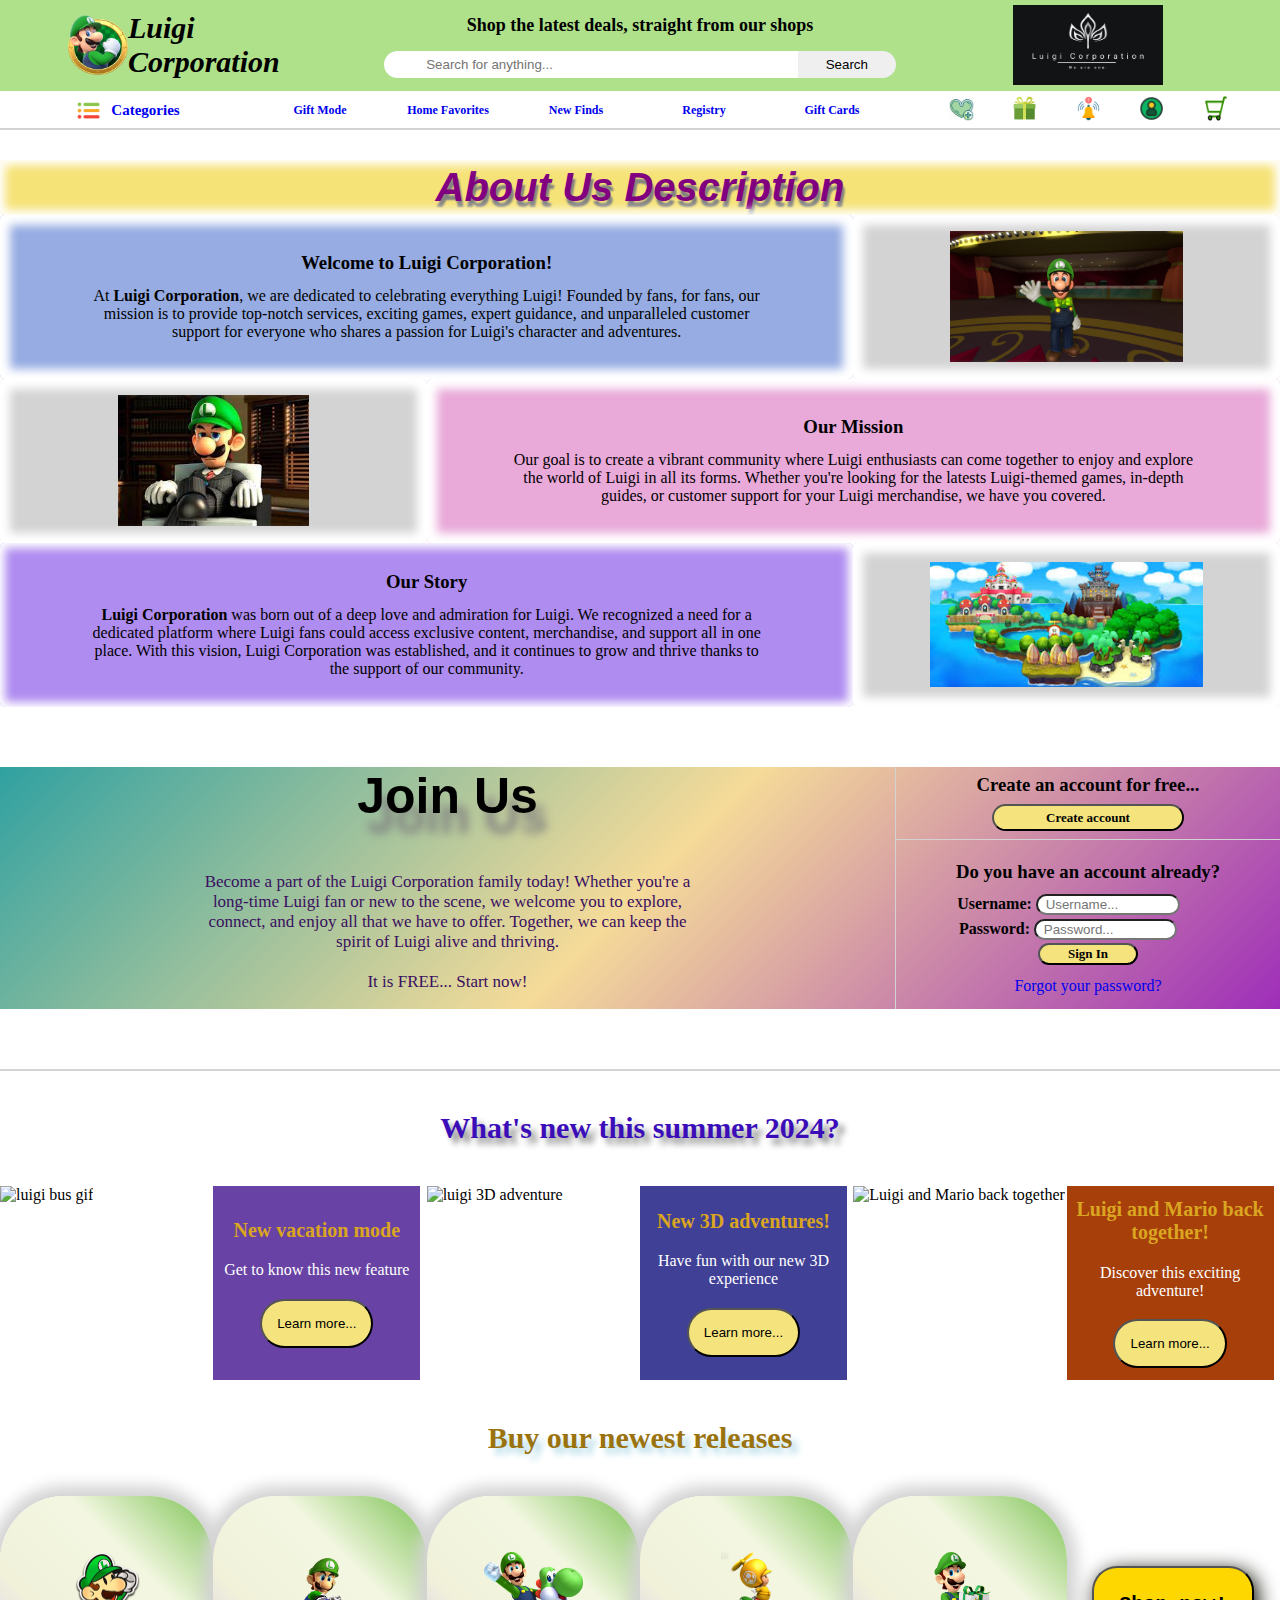
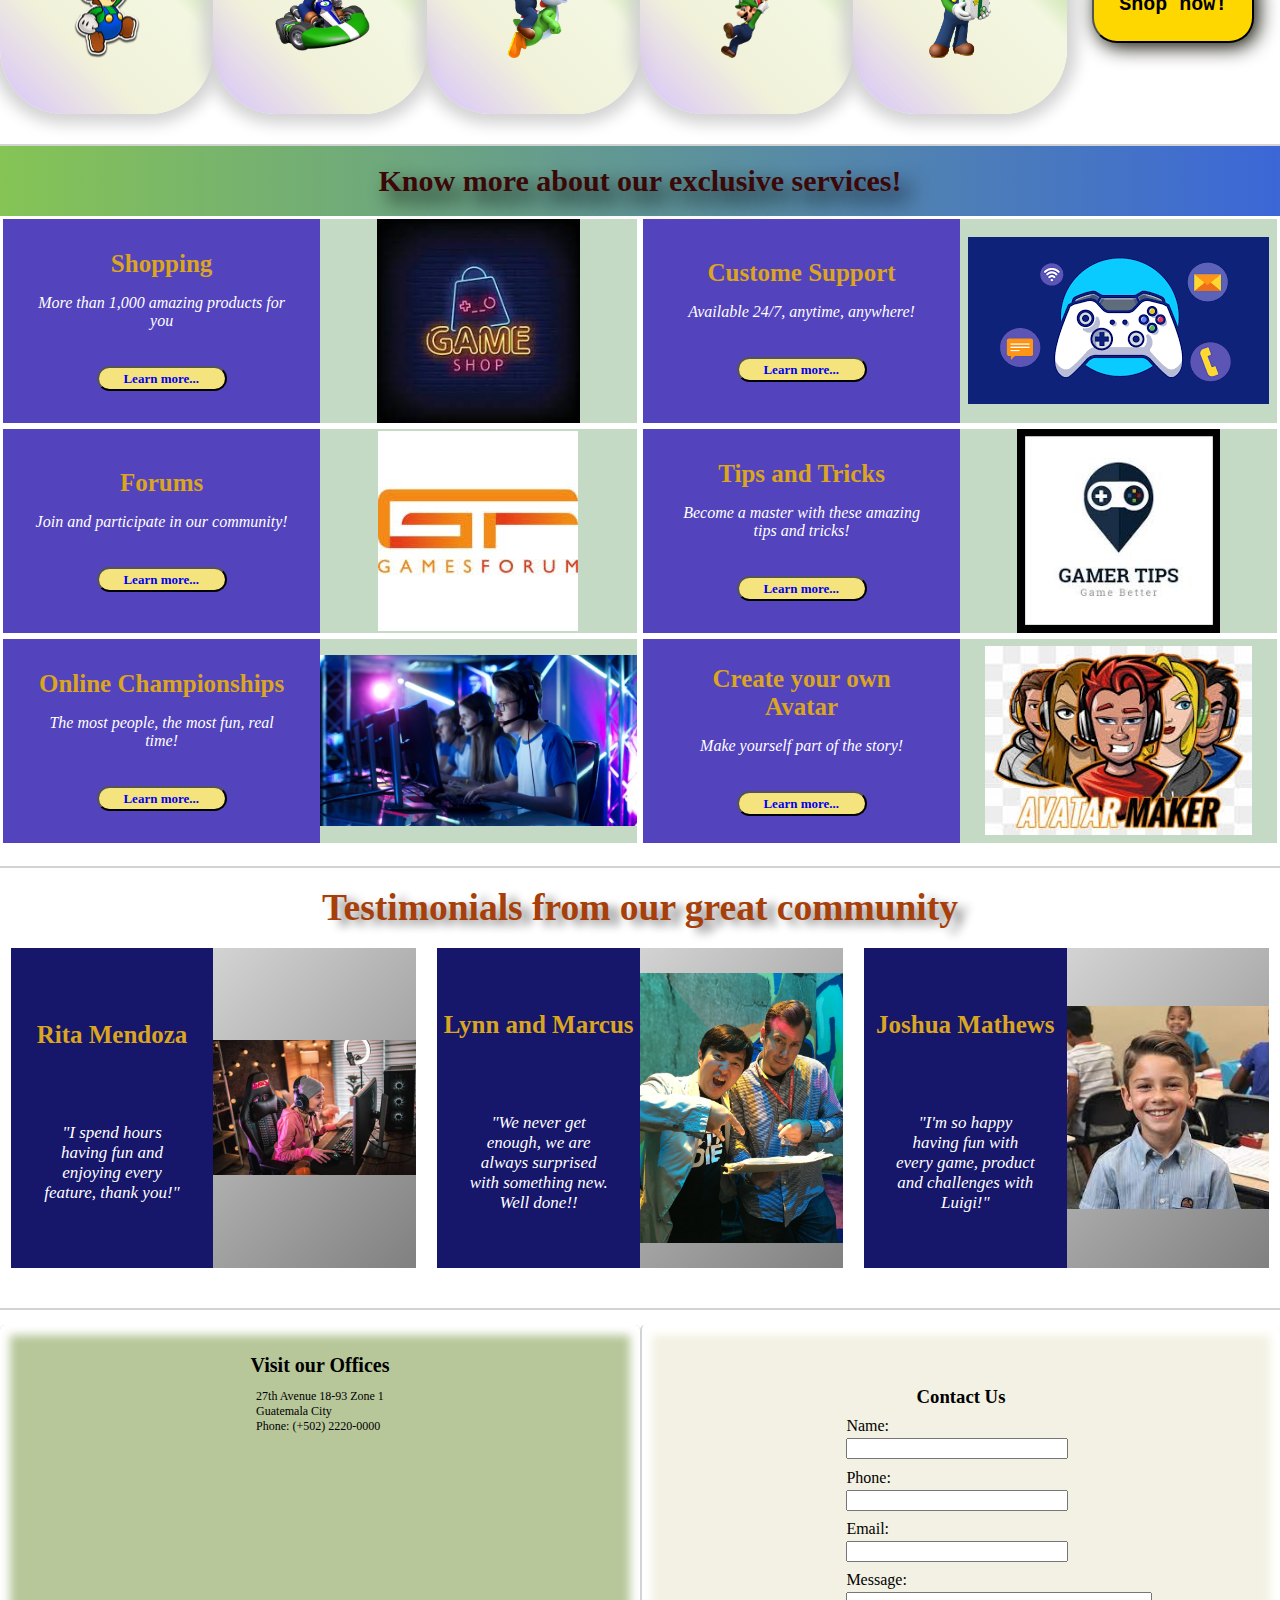
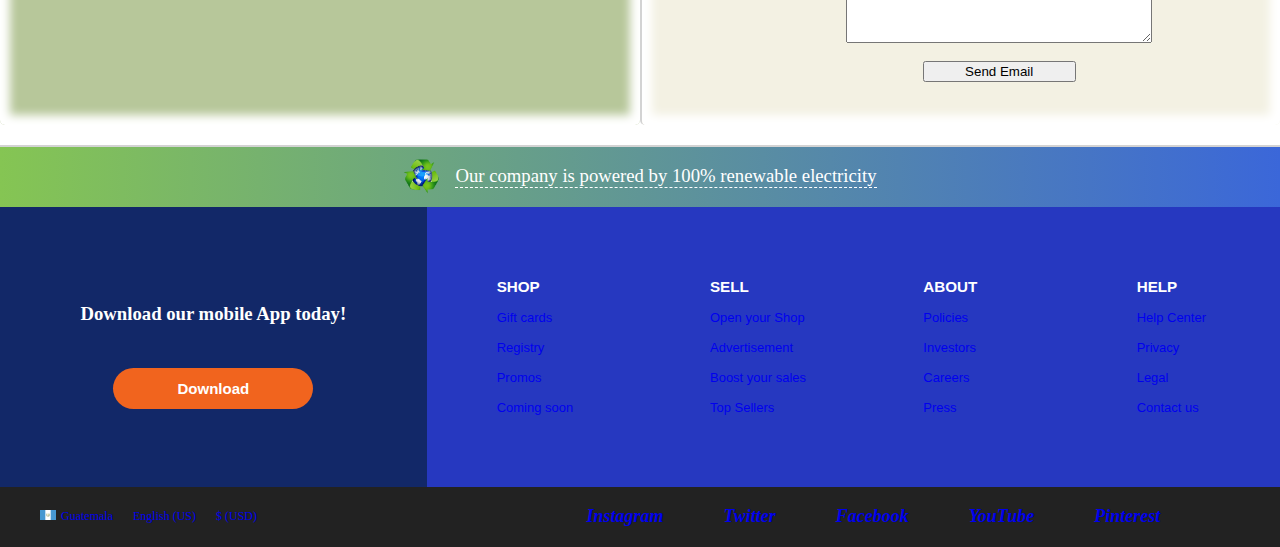
==== commit 091a5317: "added Services section with HMTL and CSS style" ====
--- a/index.html
+++ b/index.html
@@ -161,6 +161,47 @@
                 <h4>Buy our newest releases</h4>
             </div>
         </div>
+        <div class="servicesContainer">
+            <div class="servicesTitle">
+                <h2>Know more about our exclusive services!</h3>
+            </div>
+            <div class="service1">
+                <h3>Shopping</h3>
+                <p>More than 1,000 amazing products for you</p>
+                <button><a href="links.html">Learn more...</a></button>
+            </div>
+            <div class="service2">
+                <h3>Forums</h3>
+                <p>Join and participate in our community!</p>
+                <button><a href="links.html">Learn more...</a></button>
+            </div>
+            <div class="service3">
+                <h3>Online Championships</h3>
+                <p>The most people, the most fun, real time!</p>
+                <button><a href="links.html">Learn more...</a></button>
+            </div>
+            <div class="service4">
+                <h3>Custome Support</h3>
+                <p>Available 24/7, anytime, anywhere!</p>
+                <button><a href="links.html">Learn more...</a></button>
+            </div>
+            <div class="service5">
+                <h3>Tips and Tricks</h3>
+                <p>Become a master with these amazing tips and tricks!</p>
+                <button><a href="links.html">Learn more...</a></button>
+            </div>
+            <div class="service6">
+                <h3>Create your own Avatar</h3>
+                <p>Make yourself part of the story!</p>
+                <button><a href="links.html">Learn more...</a></button>
+            </div>
+            <div class="serviceImg1"><img src="Pictures/service1.jfif" alt="Service Image 1"></div>
+            <div class="serviceImg2"><img src="Pictures/service2.jfif" alt="Service Image 2"></div>
+            <div class="serviceImg3"><img src="Pictures/service3.jpg" alt="Service Image 3"></div>
+            <div class="serviceImg4"><img src="Pictures/service4.png" alt="Service Image 4"></div>
+            <div class="serviceImg5"><img src="Pictures/service5.jfif" alt="Service Image 5"></div>
+            <div class="serviceImg6"><img src="Pictures/service6.jfif" alt="Service Image 6"></div>
+        </div>
         <div class="testimonialsContainer">
             <div class="testimonialTitle">
                 <h2>Testimonials from our great community</h2>
@@ -186,9 +227,6 @@
             <div class="testimonialPic">
                 <img src="Pictures/testimonial3.jfif" alt="testimonial pic 3">
             </div>
-        </div>
-        <div class="servicesContainer">
-
         </div>
         <div class="contactUsContainer">
             <div class="emailUsSection">
--- a/style.css
+++ b/style.css
@@ -638,6 +638,183 @@
     color:  rgb(155, 115, 14);
 }
 
+/* Services section */
+.servicesContainer {
+    display: grid;
+    grid-template-columns: repeat(4, 1fr);
+    grid-template-rows: 10% 30% 30% 30%;
+    border-top: solid 2px lightgray;
+    height: 700px;
+}
+.servicesTitle {
+    grid-column: 1 / -1;
+    display: flex;
+    justify-content: center;
+    align-items: center;
+    font-size: 20px;
+    font-family: cursive;
+    text-shadow: 10px 10px 20px black;
+    background: linear-gradient(to right, #85C455, #3B67D7);
+    color: rgb(59, 8, 8);
+}
+.servicesTitle h2 {
+    margin: 0;
+    padding: 0;
+}
+.service1 {
+    grid-column: 1;
+    grid-row: 2;
+    margin: 1% 0 1% 1%;
+    color: white;
+    background-color: rgb(83, 67, 189);
+    display: flex;
+    flex-direction: column;
+    justify-content: center;
+    align-items: center;
+    text-align: center;
+    padding: 0 10% 0 10%;
+}
+.servicesContainer h3 {
+    padding: 0;
+    margin: 0;
+    font-size: 25px;
+    color: goldenrod;
+    font-family: cursive;
+}
+.servicesContainer p {
+    font-style: italic;
+    padding-bottom: 8%;
+}
+.servicesContainer button {
+    border-radius: 25px;
+    padding: 1% 5% 1% 5%;
+    width: 100%;
+    max-width: 130px;
+    cursor: pointer;
+    background-color: rgb(245, 227, 125);
+    font-family: cursive;
+    font-weight: 800;
+    font-size: 13px;
+}
+.servicesContainer button:hover {
+    transition: ease-out 0.2s;
+    transform: scale(1.1);
+}
+.servicesContainer a {
+    width: 100%;
+    max-width: 100px;
+    display: flex;
+    justify-content: center;
+    align-items: center;
+    text-decoration: none;
+}
+.service2 {
+    grid-column: 1;
+    grid-row: 3;
+    margin: 1% 0 1% 1%;
+    color: white;
+    background-color: rgb(83, 67, 189);
+    display: flex;
+    flex-direction: column;
+    justify-content: center;
+    align-items: center;
+    text-align: center;
+    padding: 0 10% 0 10%;
+}
+.service3 {
+    grid-column: 1;
+    grid-row: 4;
+    margin: 1% 0 1% 1%;
+    color: white;
+    background-color: rgb(83, 67, 189);
+    display: flex;
+    flex-direction: column;
+    justify-content: center;
+    align-items: center;
+    text-align: center;
+    padding: 0 10% 0 10%;
+}
+.service4 {
+    grid-column: 3;
+    grid-row: 2;
+    margin: 1% 0 1% 1%;
+    color: white;
+    background-color: rgb(83, 67, 189);
+    display: flex;
+    flex-direction: column;
+    justify-content: center;
+    align-items: center;
+    text-align: center;
+    padding: 0 10% 0 10%;
+}
+.service5 {
+    grid-column: 3;
+    grid-row: 3;
+    margin: 1% 0 1% 1%;
+    color: white;
+    background-color: rgb(83, 67, 189);
+    display: flex;
+    flex-direction: column;
+    justify-content: center;
+    align-items: center;
+    text-align: center;
+    padding: 0 10% 0 10%;
+}
+.service6 {
+    grid-column: 3;
+    grid-row: 4;
+    margin: 1% 0 1% 1%;
+    color: white;
+    background-color: rgb(83, 67, 189);
+    display: flex;
+    flex-direction: column;
+    justify-content: center;
+    align-items: center;
+    text-align: center;
+    padding: 0 10% 0 10%;
+}
+.serviceImg1 {
+    grid-column: 2;
+    grid-row: 2;
+    margin: 1% 1% 1% 0;
+    background-color: rgb(196, 218, 196);
+}
+.serviceImg2 {
+    grid-column: 2;
+    grid-row: 3;
+    margin: 1% 1% 1% 0;
+    background-color: rgb(196, 218, 196);
+}
+.serviceImg3 {
+    grid-column: 2;
+    grid-row: 4;
+    margin: 1% 1% 1% 0;
+    background-color: rgb(196, 218, 196);
+}
+.serviceImg4 {
+    grid-column: 4;
+    grid-row: 2;
+    margin: 1% 1% 1% 0;
+    background-color: rgb(196, 218, 196);
+}
+.serviceImg5 {
+    grid-column: 4;
+    grid-row: 3;
+    margin: 1% 1% 1% 0;
+    background-color: rgb(196, 218, 196);
+}
+.serviceImg6 {
+    grid-column: 4;
+    grid-row: 4;
+    margin: 1% 1% 1% 0;
+    background-color: rgb(196, 218, 196);
+} 
+.servicesContainer img {
+    width: 100%;
+    height: 100%;
+    object-fit: scale-down;
+}
+
 /*Testimonials Section*/
 .testimonialsContainer {
     display: grid;
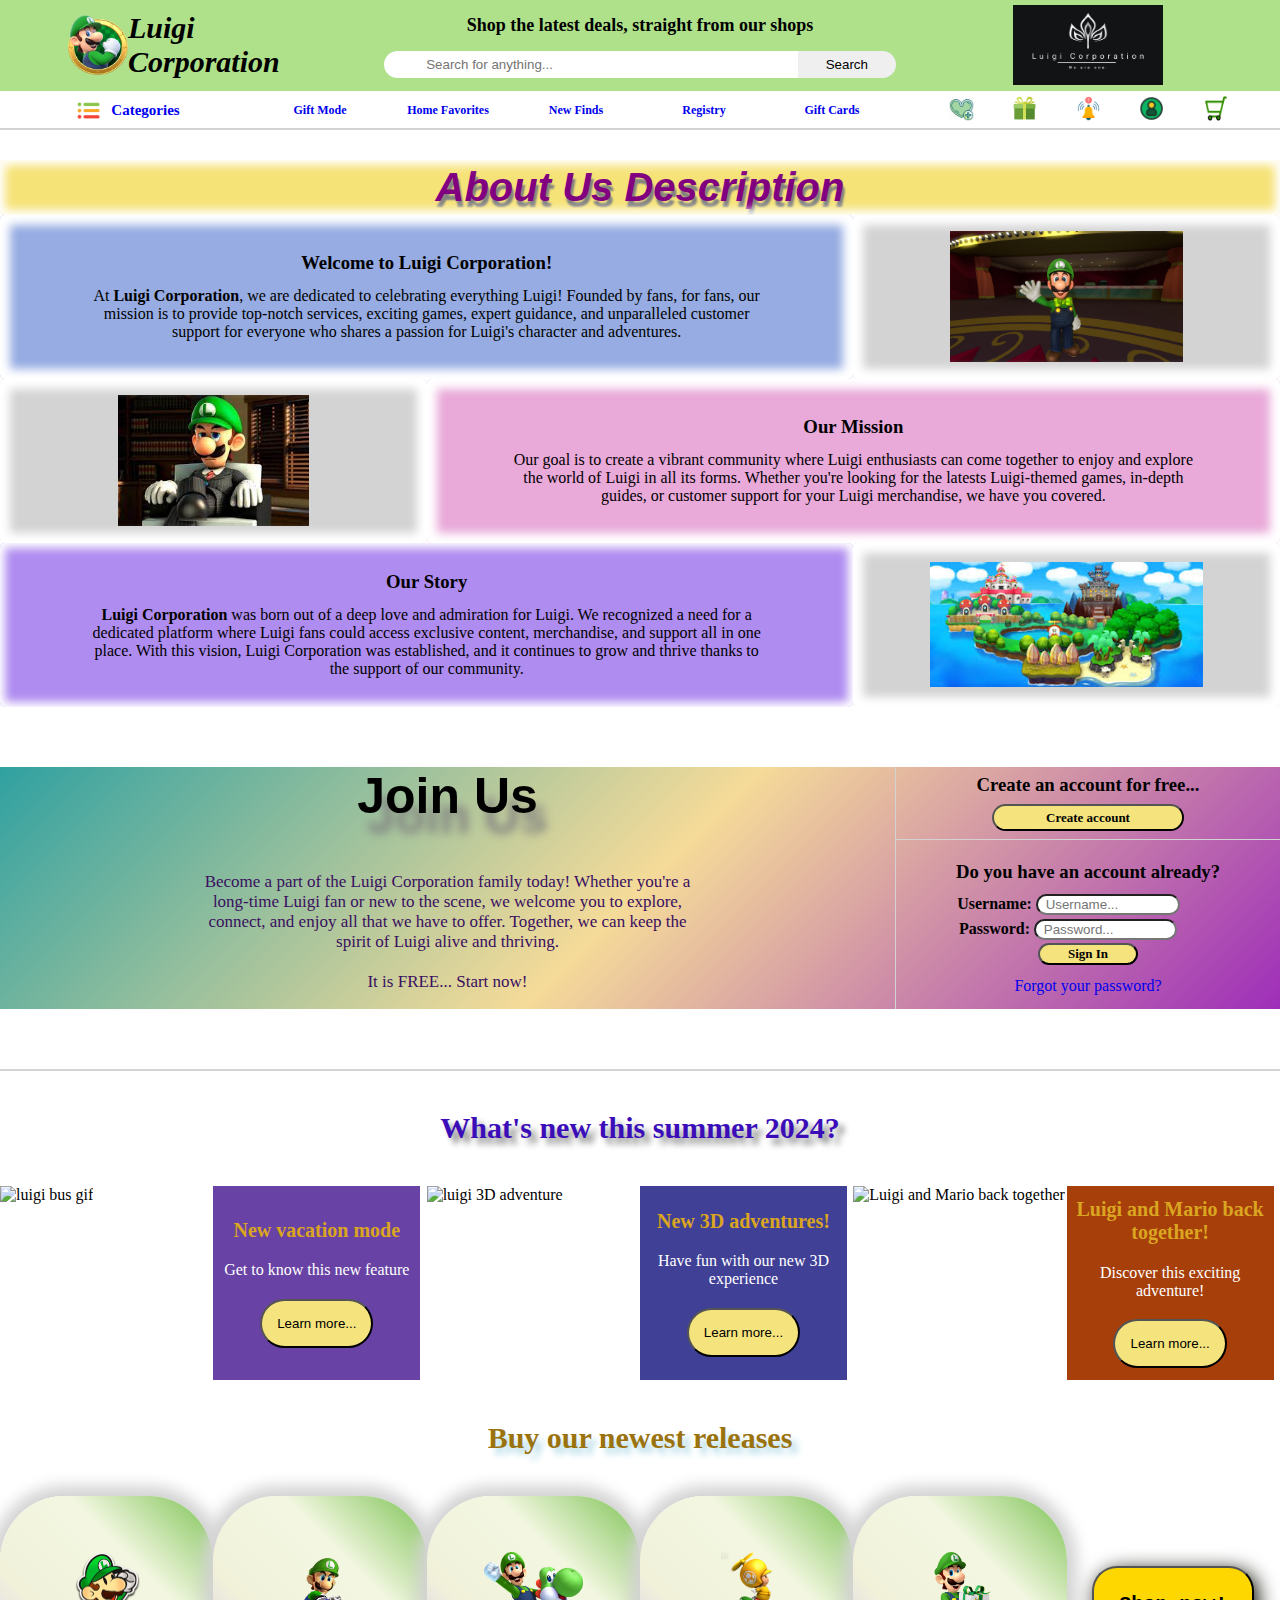
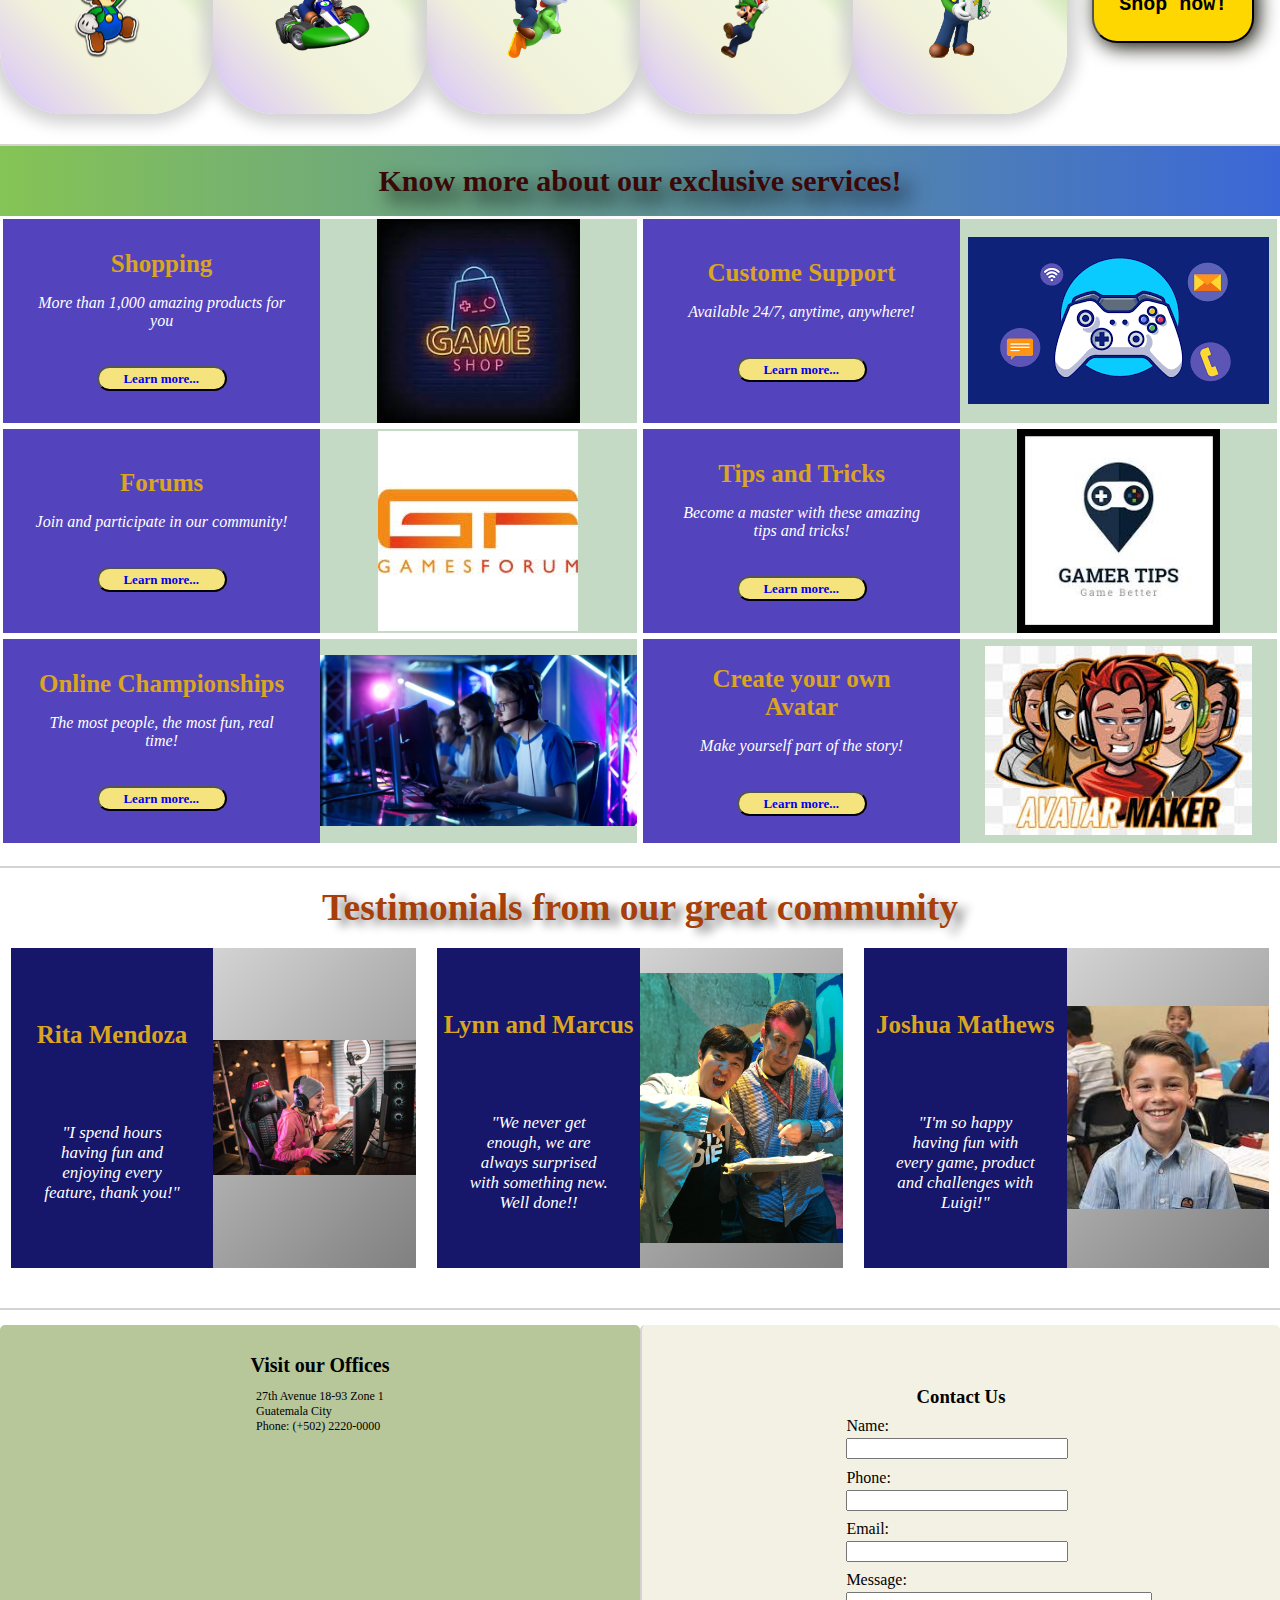
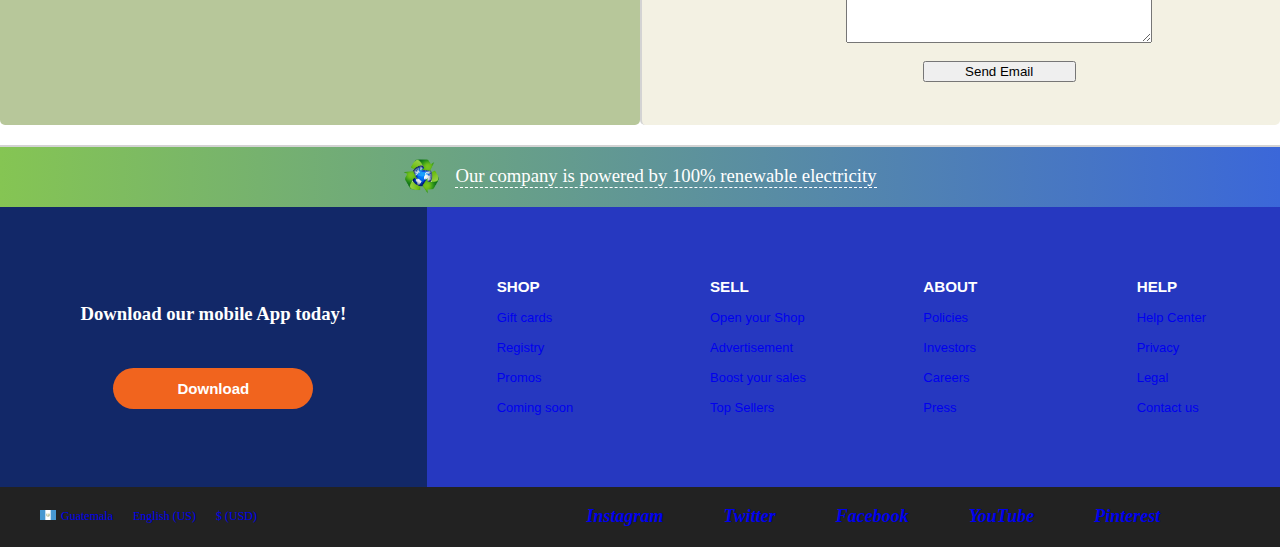
==== commit 7fd5ae87: "bug fixedin map and contact us section, modified CSS Z index for ::before since it was blocking the " ====
--- a/index.html
+++ b/index.html
@@ -231,7 +231,7 @@
         <div class="contactUsContainer">
             <div class="emailUsSection">
                 <h3>Contact Us</h3>
-                <form action=" ">
+                <form action=" " method="post" enctype="text/plain">
                     <label for="name">Name:</label>
                     <input type="text" id="name" name="name" required>
                     
--- a/style.css
+++ b/style.css
@@ -899,6 +899,7 @@
     bottom: -20px;
     box-shadow: inset 0 0 10px 30px white;
     border-radius: inherit;
+    z-index: -1;
 }
 .emailUsSection form {
     display: flex;
@@ -946,6 +947,7 @@
     bottom: -20px;
     box-shadow: inset 0 0 10px 30px white;
     border-radius: inherit;
+    z-index: -1;
 }
 .mapSection h3 {
     margin: 0;
@@ -1078,6 +1080,28 @@
 
 
 /*Estilo pagina links.html*/
+.bodyLinks {
+    display: flex;
+    height: 100%;
+    width: 100%;
+    justify-content: center;
+    align-items: center;
+    background-color: rgba(150, 209, 150, 0.459);
+}
 .containerPaginaLinks {
-    background-color: gray;
+    background-color: rgb(240, 200, 70);
+    box-shadow: 20px 20px 20px gray;
+    border-radius: 15px;
+    padding: 10%;
+    text-align: center;
+    display: flex;
+    flex-direction: column;
+}
+.containerPaginaLinks h2 {
+    font-size: 35px;
+}
+.containerPaginaLinks h3 {
+    font-family: cursive;
+    font-style: italic;
+    color: green;
 }